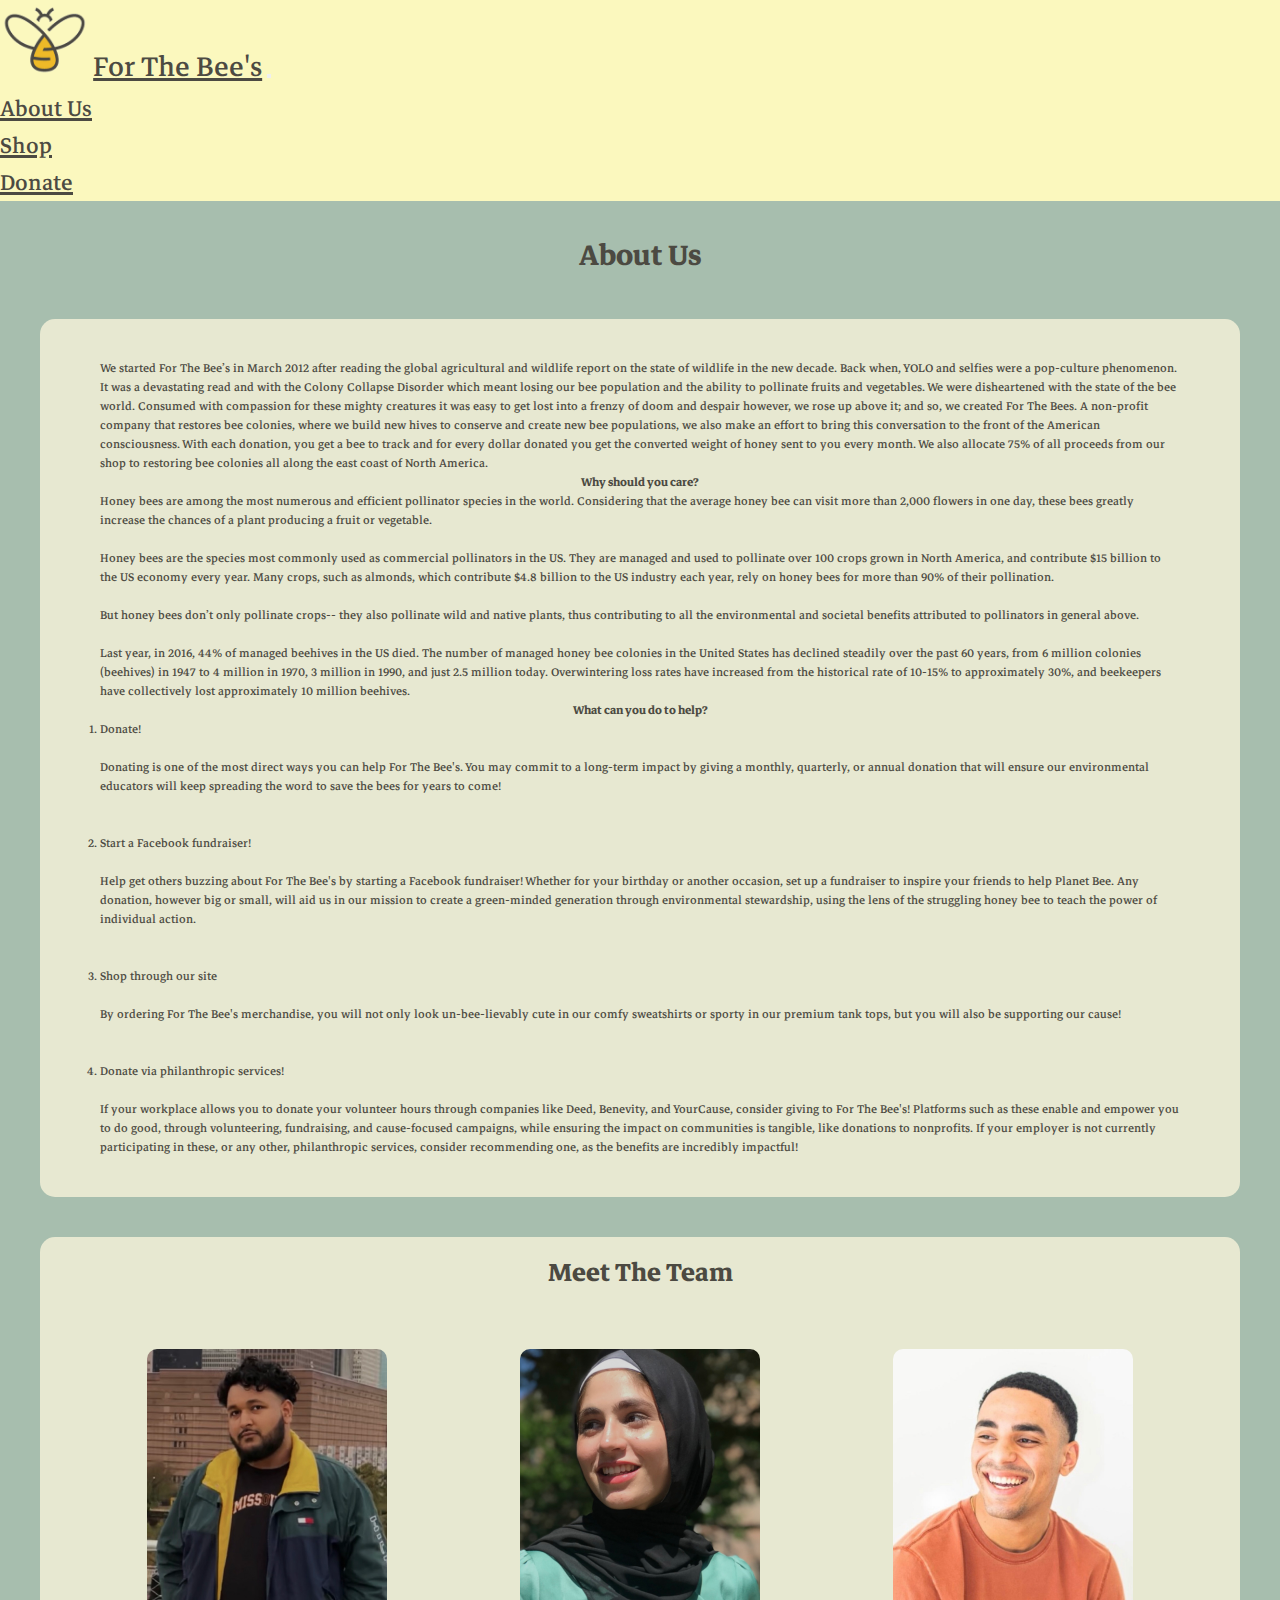
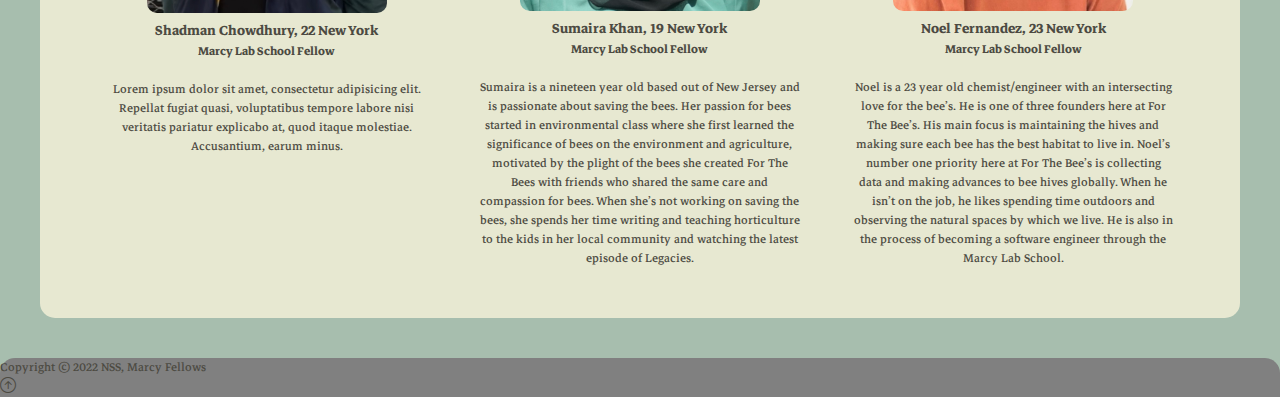
==== about.html @ c322226f "minor changes made. Typo fixed." ====
<!DOCTYPE html>
<html lang="en">
<head>
    <meta charset="UTF-8">
    <meta name="viewport" content="width=device-width, initial-scale=1.0">
    <meta http-equiv="X-UA-Compatible" content="ie=edge">
    <link rel="preconnect" href="https://fonts.googleapis.com">
    <link rel="preconnect" href="https://fonts.gstatic.com" crossorigin>
    <link href="https://fonts.googleapis.com/css2?family=Markazi+Text&display=swap" rel="stylesheet">
    <link rel="stylesheet" href="https://cdn.jsdelivr.net/npm/bootstrap-icons@1.5.0/font/bootstrap-icons.css">
    <link href="https://cdn.jsdelivr.net/npm/bootstrap@5.0.2/dist/css/bootstrap.min.css" rel="stylesheet" integrity="sha384-EVSTQN3/azprG1Anm3QDgpJLIm9Nao0Yz1ztcQTwFspd3yD65VohhpuuCOmLASjC" crossorigin="anonymous">
    <link rel="stylesheet" href="styles.css" type="text/css" />
    <link rel="stylesheet" href="about.css" type="text/css" />
    <title>about</title>
</head>
<body>
    <nav id= "navbar"class="navbar navbar-expand-md navbar-light">
      <div class="container">
         <a href= "home.html"><img class= "headlogo"src="images/logobee.png"></img></a>
         <a href="home.html" class="navbar-brand" id="forthebees">For The Bee's</a>
         
         <button id="button" class="navbar-toggler" type="button" data-bs-toggle="collapse" data-bs-target="#navbarNav">
         <span class="navbar-toggler-icon"></span>
         </button>
         <div class="collapse navbar-collapse" id="navbarNav">
            <ul class="navbar-nav ms-auto">
               <li class="nav-item">
                  <a href="about.html" class="nav-link">About Us</a>
               </li>
               <li class="nav-item">
                  <a href="shop.html" class="nav-link">Shop</a>
               </li>
               <li class="nav-item">
                  <a href="donate.html" class="nav-link">Donate</a>
               </li>
            </ul>
         </div>
      </div>
   </nav>
    
    <main>
        <h1 class="PageTitle">About Us</h1>
        <section class="CompanyBio">
            
            <p>We started For The Bee’s in March 2012 after reading the global agricultural and wildlife report on the state of wildlife in the new decade. Back when, YOLO and selfies were a pop-culture phenomenon. It was a devastating read and with the Colony Collapse Disorder which meant losing our bee population and the ability to pollinate fruits and vegetables. We were disheartened with the state of the bee world. Consumed with compassion for these mighty creatures it was easy to get lost into a frenzy of doom and despair however, we rose up above it; and so, we created For The Bees. A non-profit company that restores bee colonies, where we build new hives to conserve and create new bee populations, we also make an effort to bring this conversation to the front of the American consciousness. With each donation, you get a bee to track and for every dollar donated you get the converted weight of honey sent to you every month. We also allocate 75% of all proceeds from our shop to restoring bee colonies all along the east coast of North America. </p>
           <h4>Why should you care?</h4> 
           <p>Honey bees are among the most numerous and efficient pollinator species in the world. Considering that the average honey bee can visit more than 2,000 flowers in one day, these bees greatly increase the chances of a plant producing a fruit or vegetable.<br><br>
               Honey bees are the species most commonly used as commercial pollinators in the US. They are managed and used to pollinate over 100 crops grown in North America, and contribute $15 billion to the US economy every year. Many crops, such as almonds, which contribute $4.8 billion to the US industry each year, rely on honey bees for more than 90% of their pollination.<br><br>
                   But honey bees don’t only pollinate crops-- they also pollinate wild and native plants, thus contributing to all the environmental and societal benefits attributed to pollinators in general above.<br><br>
                    Last year, in 2016, 44% of managed beehives in the US died. The number of managed honey bee colonies in the United States has declined steadily over the past 60 years, from 6 million colonies (beehives) in 1947 to 4 million in 1970, 3 million in 1990, and just 2.5 million today. Overwintering loss rates have increased from the historical rate of 10-15% to approximately 30%, and beekeepers have collectively lost approximately 10 million beehives.
            </p>
            
            <h4>What can you do to help?</h4>
            <ol>
                <li>Donate!</li><br>
                <p>Donating is one of the most direct ways you can help For The Bee's. You may commit to a long-term impact by giving a monthly, quarterly, or annual donation that will ensure our environmental educators will keep spreading the word to save the bees for years to come!</p><br><br>
                
                <li>Start a Facebook fundraiser!</li><br>
                <p>Help get others buzzing about For The Bee's by starting a Facebook fundraiser! Whether for your birthday or another occasion, set up a fundraiser to inspire your friends to help Planet Bee. Any donation, however big or small, will aid us in our mission to create a green-minded generation through environmental stewardship, using the lens of the struggling honey bee to teach the power of individual action. </p><br><br>
                
                <li>Shop through our site</li><br>
                <p>By ordering For The Bee's merchandise, you will not only look un-bee-lievably cute in our comfy sweatshirts or sporty in our premium tank tops, but you will also be supporting our cause!</p><br><br>
                
                <li>Donate via philanthropic services!</li><br>
                <p>If your workplace allows you to donate your volunteer hours through companies like Deed, Benevity, and YourCause, consider giving to For The Bee's! Platforms such as these enable and empower you to do good, through volunteering, fundraising, and cause-focused campaigns, while ensuring the impact on communities is tangible, like donations to nonprofits. If your employer is not currently participating in these, or any other, philanthropic services, consider recommending one, as the benefits are incredibly impactful!</p>
            </ol>
            
            
        </section>
        
        
        <div class="MeetTheTeam">
            <h3 class="cardstitle">Meet The Team</h3>
        </div>
        <section class="cards">
            <div class="card1">
                <img src="images/shad.jpg" alt="Shadman Chowdhury" >
                <h3>Shadman Chowdhury, 22    New York</h3>
                <h4><strong>Marcy Lab School Fellow</strong></h4>
                <br>
                <p>Lorem ipsum dolor sit amet, consectetur adipisicing elit. Repellat fugiat quasi, voluptatibus tempore labore nisi veritatis pariatur explicabo at, quod itaque molestiae. Accusantium, earum minus.</p>
            </div>
            <div class="card2">
                <img src="images/Sum.jpg" alt="Sumaira Khan" >
                <h3>Sumaira Khan, 19    New York</h3>
                <h4><strong>Marcy Lab School Fellow</strong></h4>
                <br>
                <p>Sumaira is a nineteen year old based out of New Jersey and is passionate about saving the bees. Her passion for bees started in environmental class where she first learned the significance of bees on the environment and agriculture, motivated by the plight of the bees she created For The Bees with friends who shared the same care and compassion for bees. When she’s not working on saving the bees, she spends her time writing and teaching horticulture to the kids in her local community and watching the latest episode of Legacies.</p>
            </div>
            <div class="card3">
                <img src="images/Noel.jpg" alt="Noel Fernandez" >
                <h3>Noel Fernandez, 23    New York</h3>
                <h4><strong>Marcy Lab School Fellow</strong></h4>
                <br>
                <p>Noel is a 23 year old chemist/engineer with an intersecting love for the bee’s. He is one of three founders here at For The Bee’s.  His main focus is maintaining the hives and making sure each bee has the best habitat to live in. Noel’s number one priority here at For The Bee’s is collecting data and making advances to bee hives globally. When he isn’t on the job, he likes spending time outdoors and observing the natural spaces by which we live. He is also in the process of becoming a software engineer through the Marcy Lab School.</p>
            </div>
        </section>
    </main>
    <footer id= "footer" class="p-5 position-relative">
         <div class="container">
            <p class="lead">Copyright &copy; 2022 NSS, Marcy Fellows</p>
            <a href="" class="position-absolute bottom-0 end-0 p-5">
               <i class="bi bi-arrow-up-circle h1 white-color"></i>
            </a>
        </div>
      </footer> 
    <script src="https://cdn.jsdelivr.net/npm/@popperjs/core@2.9.2/dist/umd/popper.min.js" integrity="sha384-IQsoLXl5PILFhosVNubq5LC7Qb9DXgDA9i+tQ8Zj3iwWAwPtgFTxbJ8NT4GN1R8p" crossorigin="anonymous"></script>
    <script src="https://cdn.jsdelivr.net/npm/bootstrap@5.0.2/dist/js/bootstrap.min.js" integrity="sha384-cVKIPhGWiC2Al4u+LWgxfKTRIcfu0JTxR+EQDz/bgldoEyl4H0zUF0QKbrJ0EcQF" crossorigin="anonymous"></script>
</body>
</html>
---- styles.css ----
*{
    margin: 0;
    padding: 0;
    cursor: url("images/cursor.png"), auto;
}

body{
    background-color: #a7bfae;
}

*{
    color: #4c4a42 !important;
    font-family: 'Markazi Text', serif;
}

#navbar{
    background-color: #fbf8be;
    font-size: 2em ;
}

#forthebees{
    font-size: 2.5rem !important;
}
.headlogo{
    width: 3em;
}
.page-name-container{
    display: flex;
    justify-content: center;
    align-items: baseline;
}

 .apparel-name{
    font-size: 40px;
    padding-top: 25px;
    padding-bottom: 0;
}

.honeybucket{
    height: 40px;
    /*text-align: center;*/
    /*margin-top: 40px;*/
}

.product-container{
    display: flex;
    overflow-x: scroll;
    align-items: baseline;
    min-height: 100vh;
}


.caption{
    font-family: 'Markazi Text', serif;
    font-size: 25px;
    text-align: center;
}

#footer{
  background-color: #808080;
  border-radius: 15px 15px 0px 0px;
}

#myCarousel{
    min-height: 100vh;
}

h5{
    font-weight: bold;
    font-size: 3rem;
}
---- about.css ----
*{
    margin: 0px;
    padding: 0px;
    cursor: url("images/cursor.png"), auto;
}

body{
    background-color: #A7BEAE;
    width: 100%;
    justify-content: center;
    font-family: 'Markazi Text', serif;
}

*{
    color: #4c4a42 !important;
    font-family: 'Markazi Text', serif;
}

#navbar{
    background-color: #fbf8be;
    font-size: 1.9em ;
}

#forthebees{
    font-size: 2.4rem !important;
}
.headlogo{
    width: 2.9em;
}
/*.cards{*/
/*    display: flex;*/
/*    flex-direction: row;*/
/*    flex-wrap: wrap;*/
/*    justify-content: space-around;*/
/*}*/

.PageTitle{
    text-align: center;
    font-size: 40px;
    /*width: 300px; */
    padding-top: 30px;
}


.CompanyBio{
    padding: 40px 60px;
    margin: 40px 40px 20px 40px;
    border-radius: 15px;
    
}

.card1 , .card2 , .card3{
    width: 20rem;
    height: auto;
    text-align: center;
}

img{
    width: 75%;
    border-radius: 10px;
}

section{
    margin: 0px 40px 40px 40px;
    background-color: #E7E8D1;
    padding: 0px 40px 50px 40px;
    border-radius: 0px 0px 15px 15px;
    display: flex;
    flex-direction: row;
    flex-wrap: wrap;
    justify-content: space-around;
}


.MeetTheTeam{
    border-radius: 15px 15px 0px 0px;
    margin: 40px 40px 0px 40px;
    background-color: #E7E8D1;
    padding: 0px 40px 50px 40px;
}

.cardstitle{
    font-family:  'Markazi Text', serif;
    font-size: 35px;
    text-align: center;
    padding-top: 15px;
    padding-bottom: 5px;
    /*text-decoration: underline;*/
    
}

#footer{
  background-color: #808080;
  border-radius: 15px 15px 0px 0px;
}
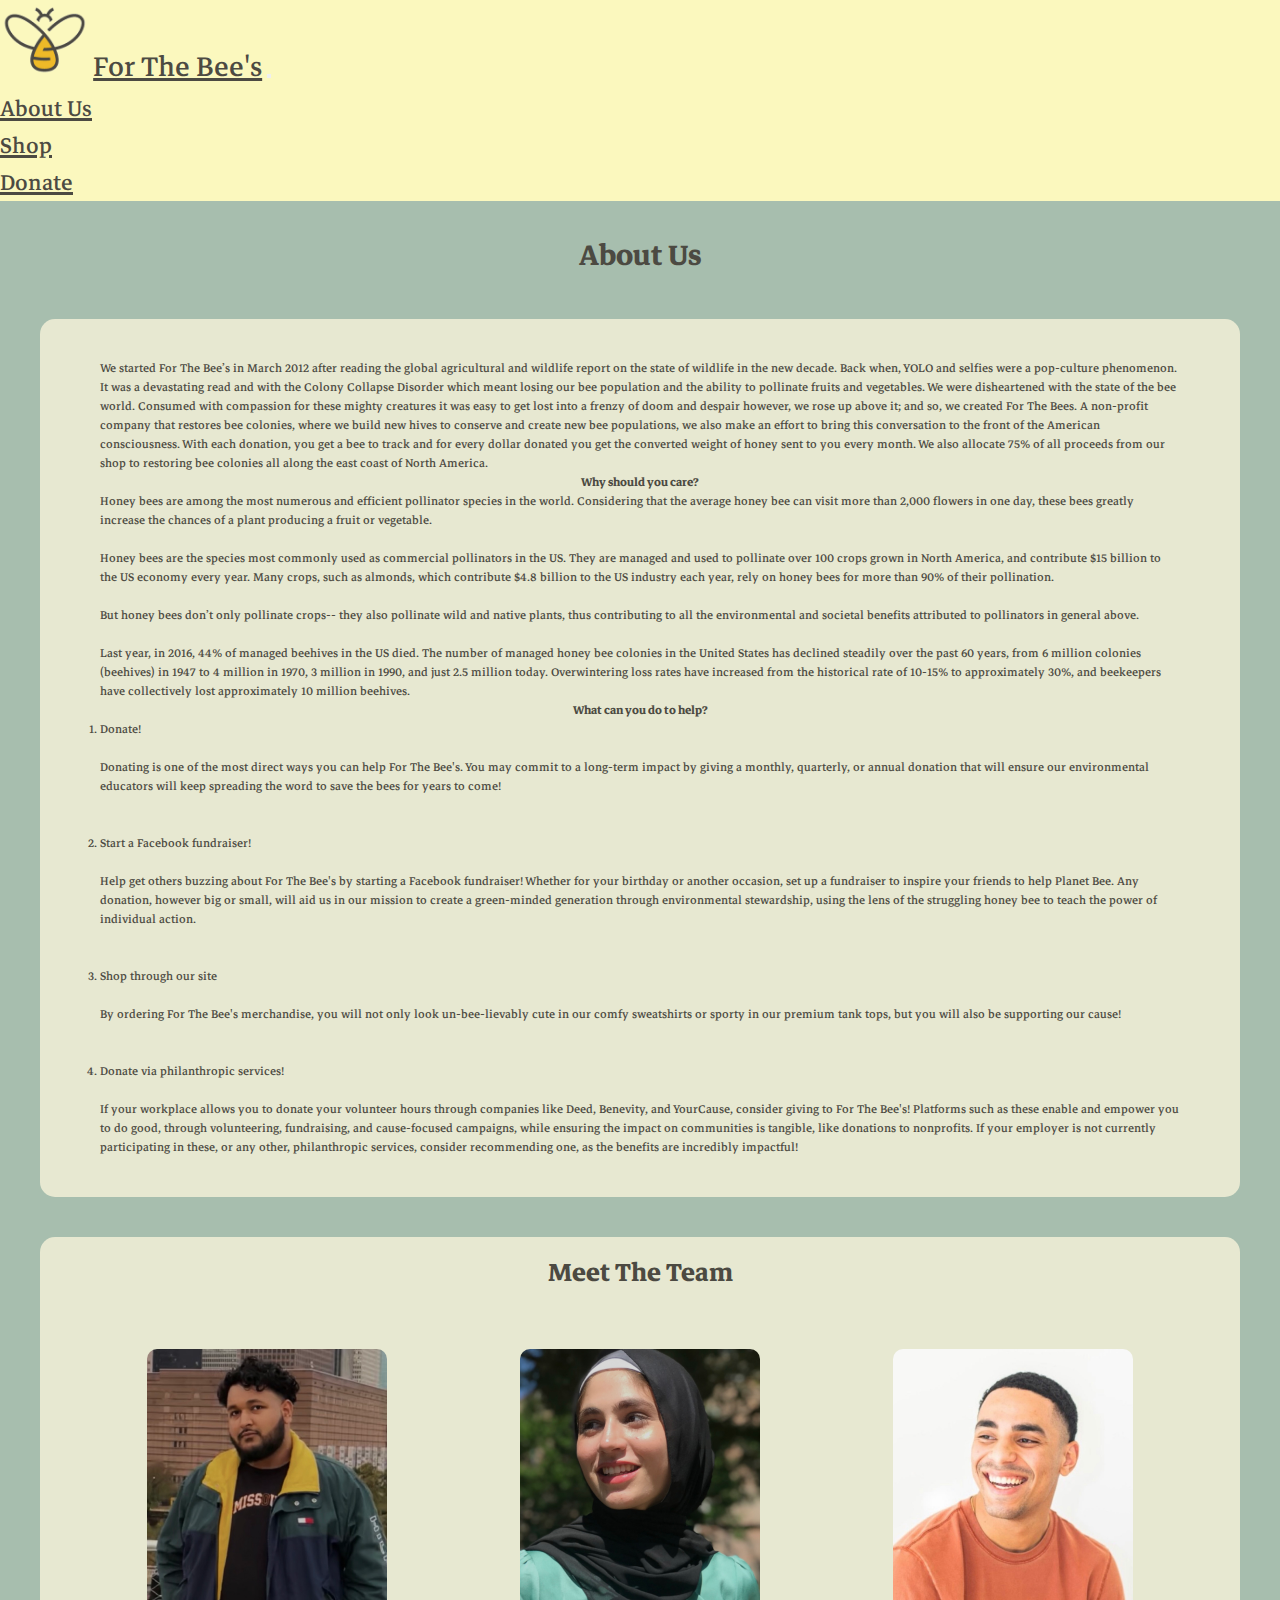
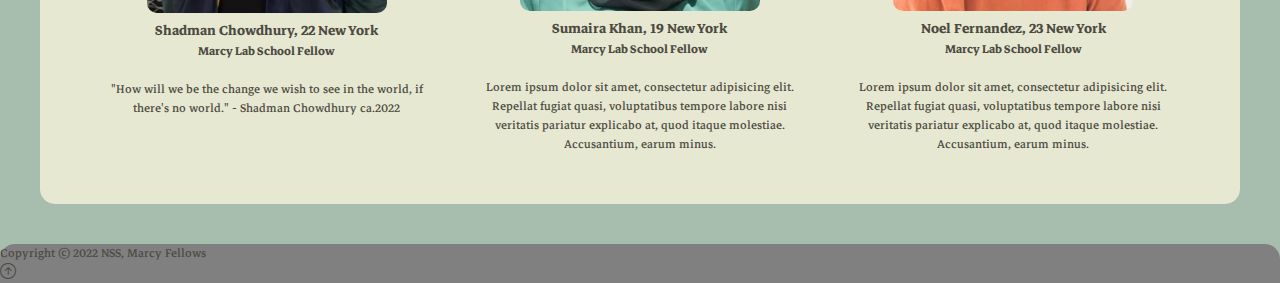
==== commit f1b76dcc: "delete shop.css" ====
--- a/about.html
+++ b/about.html
@@ -78,21 +78,21 @@
                 <h3>Shadman Chowdhury, 22    New York</h3>
                 <h4><strong>Marcy Lab School Fellow</strong></h4>
                 <br>
-                <p>Lorem ipsum dolor sit amet, consectetur adipisicing elit. Repellat fugiat quasi, voluptatibus tempore labore nisi veritatis pariatur explicabo at, quod itaque molestiae. Accusantium, earum minus.</p>
+                <p>"How will we be the change we wish to see in the world, if there's no world." - Shadman Chowdhury ca.2022</p>
             </div>
             <div class="card2">
                 <img src="images/Sum.jpg" alt="Sumaira Khan" >
                 <h3>Sumaira Khan, 19    New York</h3>
                 <h4><strong>Marcy Lab School Fellow</strong></h4>
                 <br>
-                <p>Sumaira is a nineteen year old based out of New Jersey and is passionate about saving the bees. Her passion for bees started in environmental class where she first learned the significance of bees on the environment and agriculture, motivated by the plight of the bees she created For The Bees with friends who shared the same care and compassion for bees. When she’s not working on saving the bees, she spends her time writing and teaching horticulture to the kids in her local community and watching the latest episode of Legacies.</p>
+                <p>Lorem ipsum dolor sit amet, consectetur adipisicing elit. Repellat fugiat quasi, voluptatibus tempore labore nisi veritatis pariatur explicabo at, quod itaque molestiae. Accusantium, earum minus.</p>
             </div>
             <div class="card3">
                 <img src="images/Noel.jpg" alt="Noel Fernandez" >
                 <h3>Noel Fernandez, 23    New York</h3>
                 <h4><strong>Marcy Lab School Fellow</strong></h4>
                 <br>
-                <p>Noel is a 23 year old chemist/engineer with an intersecting love for the bee’s. He is one of three founders here at For The Bee’s.  His main focus is maintaining the hives and making sure each bee has the best habitat to live in. Noel’s number one priority here at For The Bee’s is collecting data and making advances to bee hives globally. When he isn’t on the job, he likes spending time outdoors and observing the natural spaces by which we live. He is also in the process of becoming a software engineer through the Marcy Lab School.</p>
+                <p>Lorem ipsum dolor sit amet, consectetur adipisicing elit. Repellat fugiat quasi, voluptatibus tempore labore nisi veritatis pariatur explicabo at, quod itaque molestiae. Accusantium, earum minus.</p>
             </div>
         </section>
     </main>
--- a/styles.css
+++ b/styles.css
@@ -18,6 +18,12 @@
     font-size: 2em ;
 }
 
+.nav-container{
+    display: flex;
+    column-gap: 5.5rem;
+    align-items: baseline;
+}
+
 #forthebees{
     font-size: 2.5rem !important;
 }
@@ -28,6 +34,7 @@
     display: flex;
     justify-content: center;
     align-items: baseline;
+    column-gap: 0.4rem;
 }
 
  .apparel-name{
@@ -37,7 +44,7 @@
 }
 
 .honeybucket{
-    height: 40px;
+    height: 45px;
     /*text-align: center;*/
     /*margin-top: 40px;*/
 }
@@ -49,6 +56,20 @@
     min-height: 100vh;
 }
 
+.salebanner{
+    display: flex;
+    justify-content: center;
+    align-items: baseline;
+    flex-flow: row;
+    margin-top: 10px;
+    padding-top: 25px;
+    padding-bottom: 15px;
+    text-transform: uppercase;
+    font-weight: 800;
+    color: white;
+    background: #689F38;
+    column-gap: 0.5rem;
+}
 
 .caption{
     font-family: 'Markazi Text', serif;
@@ -56,16 +77,185 @@
     text-align: center;
 }
 
+.apparel-name{
+    font-size: 65px;
+    padding-top: 25px;
+    padding-bottom: 0;
+}
+
+.banner-content{
+    font-size: 1.5rem;
+    position: absolute;
+    -webkit-animation: linear infinite;
+    -webkit-animation-name: run;
+    -webkit-animation-duration: 8s;
+}
+
+
+.big{
+    font-size: 1.69rem;
+}
+
 #footer{
   background-color: #808080;
   border-radius: 15px 15px 0px 0px;
 }
 
 #myCarousel{
-    min-height: 100vh;
+    min-height: 120vh;
 }
 
 h5{
     font-weight: bold;
     font-size: 3rem;
-}+}
+
+.size{
+    min-height: 30vh;
+    max-height: 35vh;
+    background-image: url(images/beebg3.jpg);
+}
+
+.w-100vw {
+  width: 40rem !important;
+  height: auto;
+}
+
+.salebanner{
+    display: flex;
+    justify-content: center;
+    align-items: baseline;
+    flex-flow: row;
+    margin-top: 10px;
+    padding-top: 25px;
+    padding-bottom: 15px;
+    text-transform: uppercase;
+    font-weight: 800;
+    color: white;
+    background: #689F38;
+    column-gap: 0.5rem;
+}
+
+.big{
+    font-size: 18px;
+}
+.item2{
+    font-size: 12px;
+}
+
+    /*display: block;*/
+.mailing-list{
+    font-size: 18px;
+    text-align: center;
+}
+
+
+@-webkit-keyframes run {
+  0% {
+    left: 0;
+  }
+  50% { 
+    left: calc(100% - 100px);
+  }
+  100% {
+    left: 0;    
+  }
+}
+
+
+
+/**{*/
+/*    margin: 0;*/
+/*    padding: 0;*/
+/*    cursor: url("images/cursor.png"), auto;*/
+/*}*/
+/*body{*/
+/*    background-color: #A7BFAE;*/
+/*}*/
+/**{*/
+/*    color: #4C4A42 !important;*/
+/*    font-family: 'Markazi Text', serif;*/
+/*}*/
+/*#navbar{*/
+/*    background-color: #FBF8BE;*/
+/*    font-size: 2em ;*/
+/*}*/
+/*#forthebees{*/
+/*    font-size: 2.5rem !important;*/
+/*}*/
+/*.headlogo{*/
+/*    width: 3em;*/
+/*}*/
+/*.page-name-container{*/
+/*    display: flex;*/
+/*    justify-content: center;*/
+/*    align-items: baseline;*/
+/*}*/
+/* .apparel-name{*/
+/*    font-size: 40px;*/
+/*    padding-top: 25px;*/
+/*    padding-bottom: 0;*/
+/*}*/
+/*.honeybucket{*/
+/*    height: 40px;*/
+    /*text-align: center;*/
+    /*margin-top: 40px;*/
+/*}*/
+/*.product-container{*/
+/*    display: flex;*/
+/*    overflow-x: scroll;*/
+/*    align-items: baseline;*/
+/*    min-height: 100vh;*/
+/*}*/
+/*.caption{*/
+/*    font-family: 'Markazi Text', serif;*/
+/*    font-size: 25px;*/
+/*    text-align: center;*/
+/*}*/
+/*#footer{*/
+/*  background-color: #808080;*/
+/*  border-radius: 15px 15px 0px 0px;*/
+/*}*/
+/*#myCarousel{*/
+/*    min-height: 120vh;*/
+/*}*/
+/*h5{*/
+/*    font-weight: bold;*/
+/*    font-size: 3rem;*/
+/*}*/
+/*.size{*/
+/*    min-height: 30vh;*/
+/*    max-height: 35vh;*/
+/*    background-image: url(images/beebg3.jpg);*/
+/*}*/
+/*.w-100vw {*/
+/*  width: 40rem !important;*/
+/*  height: auto;*/
+/*}*/
+
+/*.salebanner{*/
+/*    display: flex;*/
+/*    justify-content: center;*/
+/*    align-items: baseline;*/
+/*    flex-flow: row;*/
+/*    margin-top: 10px;*/
+/*    padding-top: 25px;*/
+/*    padding-bottom: 15px;*/
+/*    text-transform: uppercase;*/
+/*    font-weight: 800;*/
+/*    color: white;*/
+/*    background: #689F38;*/
+/*    column-gap: 0.5rem;*/
+/*}*/
+
+/*.big{*/
+/*    font-size: 18px;*/
+/*}*/
+
+/*.item2{*/
+/*    font-size: 12px;*/
+/*}*/
+/*.mailing-list{*/
+/*    font-size: 10px;*/
+    /*display: block;*/
+/*}*/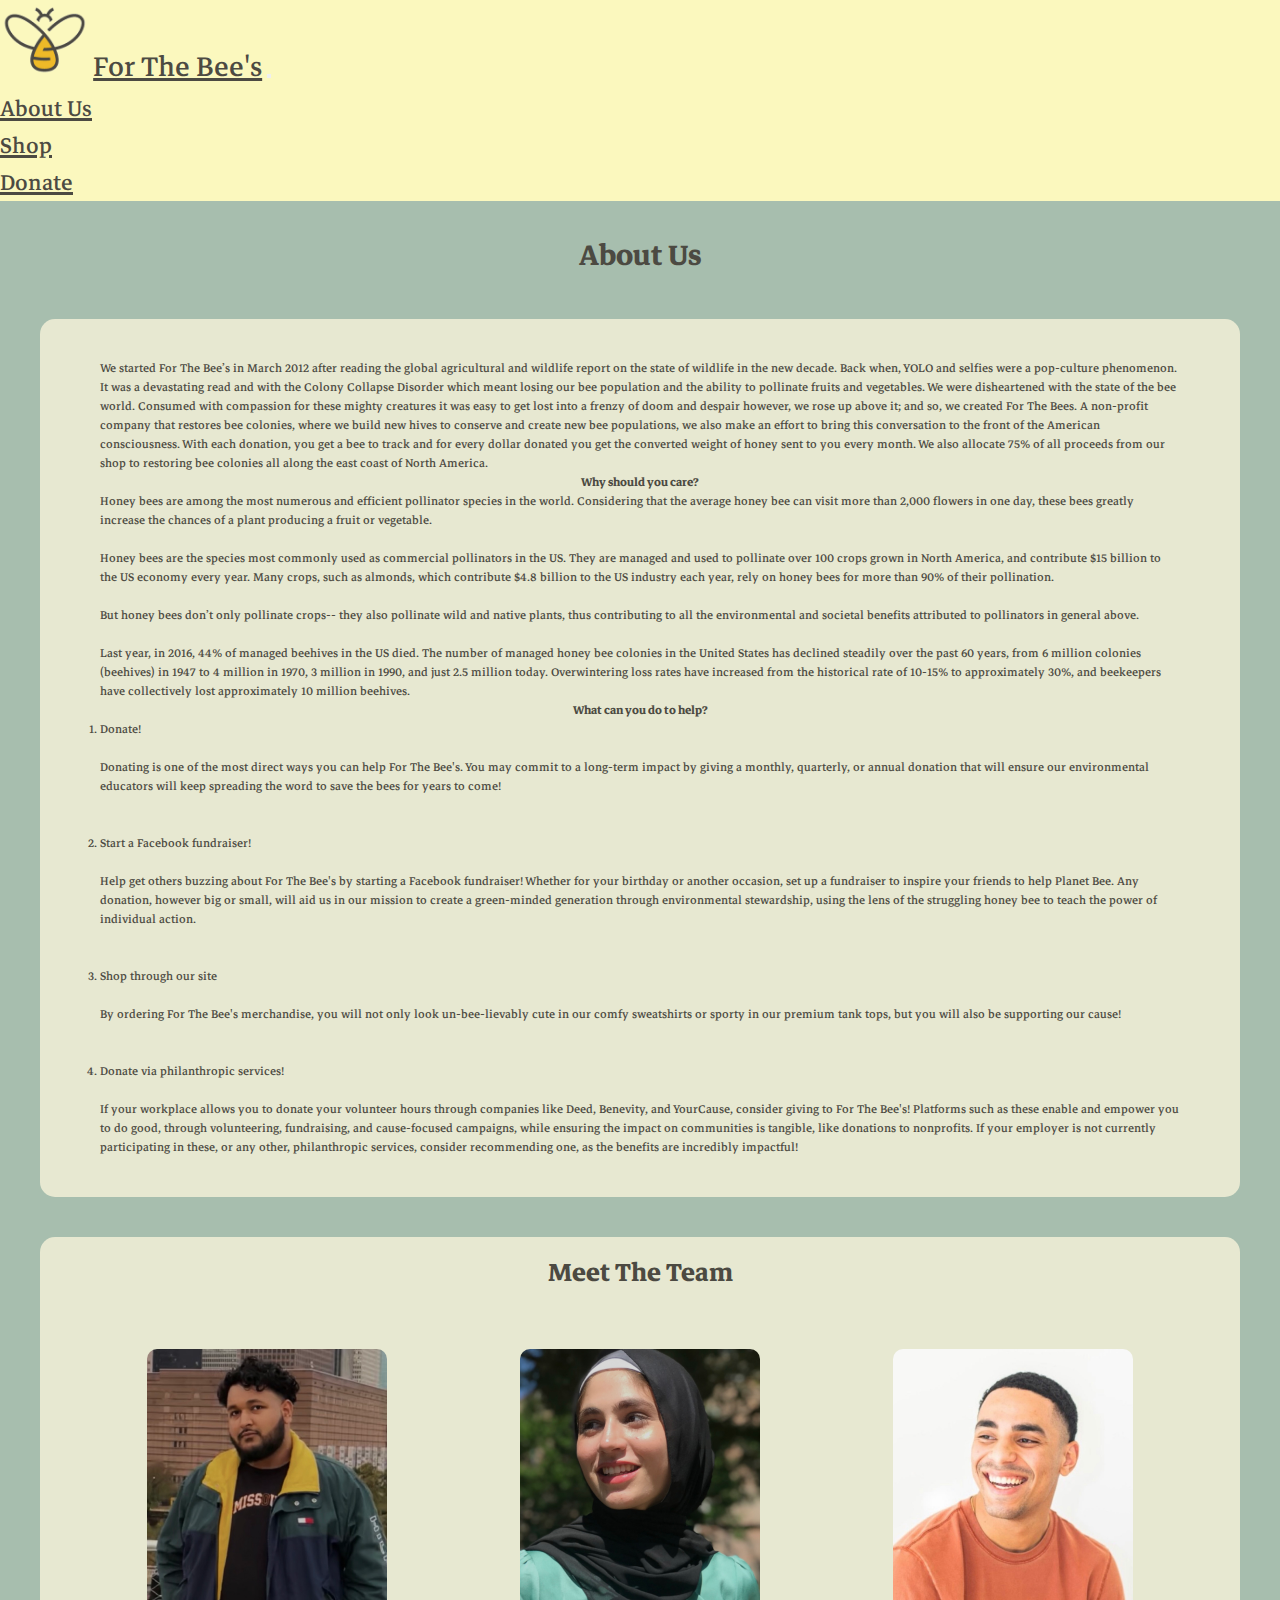
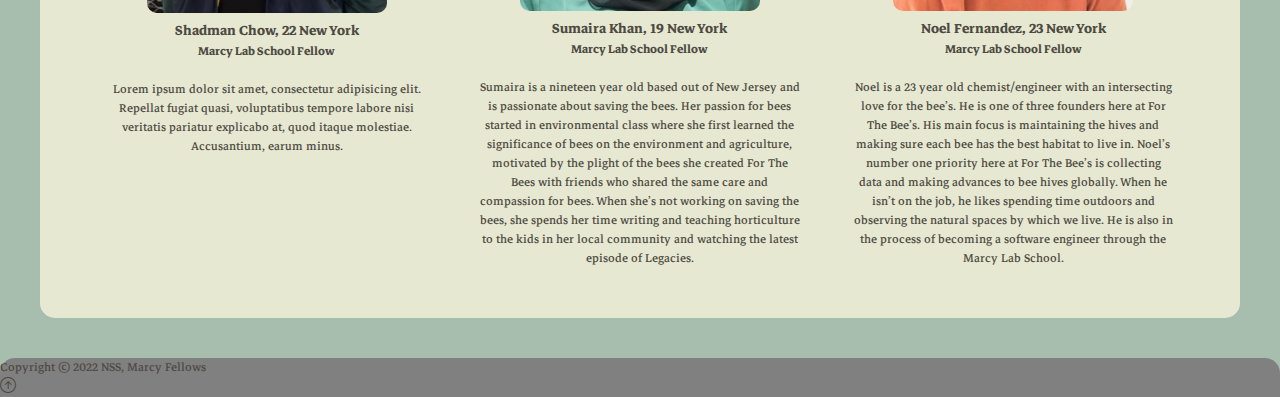
==== commit 42a5e302: "changed Shadmans name to fix the formatting of the cards." ====
--- a/about.html
+++ b/about.html
@@ -75,24 +75,24 @@
         <section class="cards">
             <div class="card1">
                 <img src="images/shad.jpg" alt="Shadman Chowdhury" >
-                <h3>Shadman Chowdhury, 22    New York</h3>
+                <h3>Shadman Chow, 22    New York</h3>
                 <h4><strong>Marcy Lab School Fellow</strong></h4>
                 <br>
-                <p>"How will we be the change we wish to see in the world, if there's no world." - Shadman Chowdhury ca.2022</p>
+                <p>Lorem ipsum dolor sit amet, consectetur adipisicing elit. Repellat fugiat quasi, voluptatibus tempore labore nisi veritatis pariatur explicabo at, quod itaque molestiae. Accusantium, earum minus.</p>
             </div>
             <div class="card2">
                 <img src="images/Sum.jpg" alt="Sumaira Khan" >
                 <h3>Sumaira Khan, 19    New York</h3>
                 <h4><strong>Marcy Lab School Fellow</strong></h4>
                 <br>
-                <p>Lorem ipsum dolor sit amet, consectetur adipisicing elit. Repellat fugiat quasi, voluptatibus tempore labore nisi veritatis pariatur explicabo at, quod itaque molestiae. Accusantium, earum minus.</p>
+                <p>Sumaira is a nineteen year old based out of New Jersey and is passionate about saving the bees. Her passion for bees started in environmental class where she first learned the significance of bees on the environment and agriculture, motivated by the plight of the bees she created For The Bees with friends who shared the same care and compassion for bees. When she’s not working on saving the bees, she spends her time writing and teaching horticulture to the kids in her local community and watching the latest episode of Legacies.</p>
             </div>
             <div class="card3">
                 <img src="images/Noel.jpg" alt="Noel Fernandez" >
                 <h3>Noel Fernandez, 23    New York</h3>
                 <h4><strong>Marcy Lab School Fellow</strong></h4>
                 <br>
-                <p>Lorem ipsum dolor sit amet, consectetur adipisicing elit. Repellat fugiat quasi, voluptatibus tempore labore nisi veritatis pariatur explicabo at, quod itaque molestiae. Accusantium, earum minus.</p>
+                <p>Noel is a 23 year old chemist/engineer with an intersecting love for the bee’s. He is one of three founders here at For The Bee’s.  His main focus is maintaining the hives and making sure each bee has the best habitat to live in. Noel’s number one priority here at For The Bee’s is collecting data and making advances to bee hives globally. When he isn’t on the job, he likes spending time outdoors and observing the natural spaces by which we live. He is also in the process of becoming a software engineer through the Marcy Lab School.</p>
             </div>
         </section>
     </main>
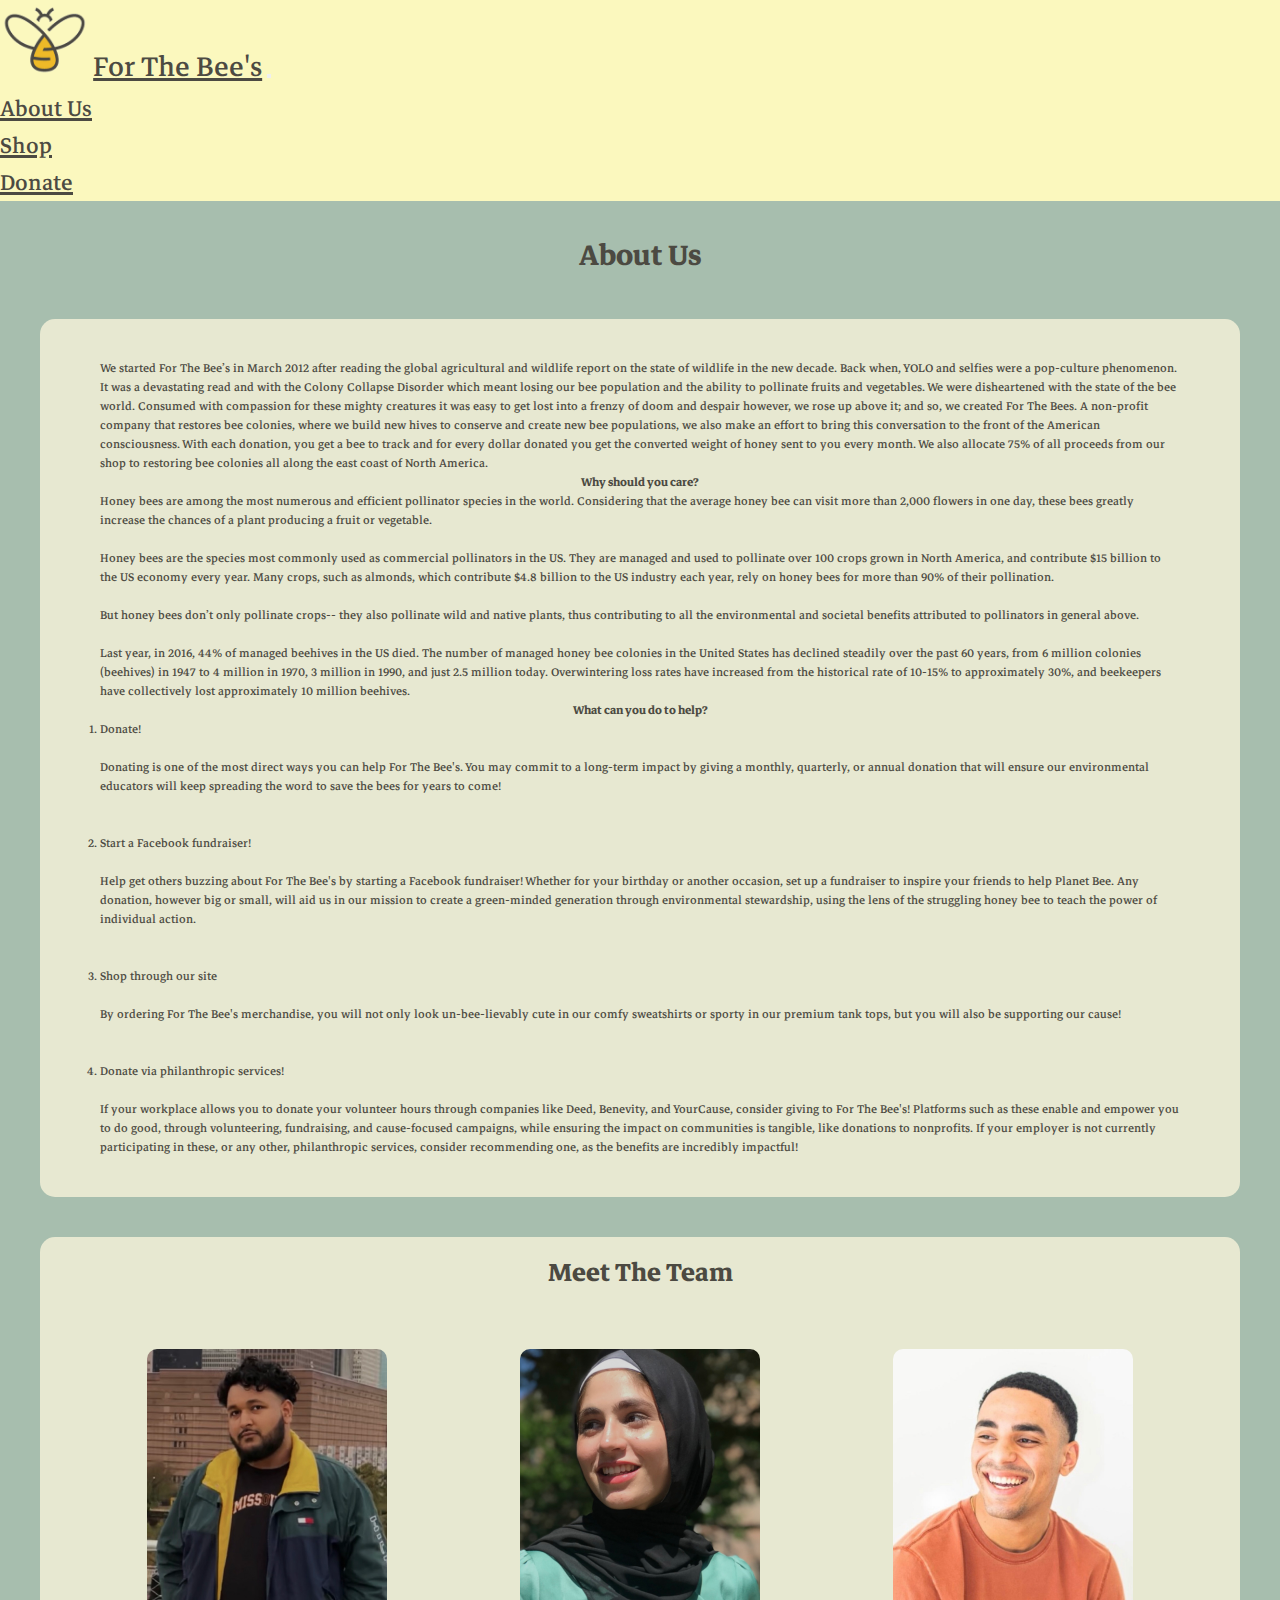
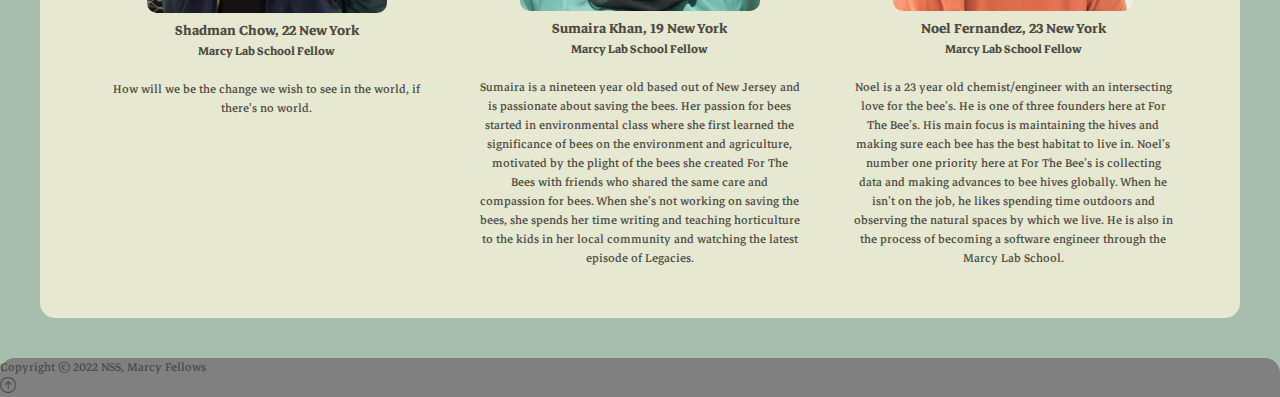
==== commit 3e088a67: "changed Shadmans name to fix the formatting of the cards." ====
--- a/about.html
+++ b/about.html
@@ -78,7 +78,7 @@
                 <h3>Shadman Chow, 22    New York</h3>
                 <h4><strong>Marcy Lab School Fellow</strong></h4>
                 <br>
-                <p>Lorem ipsum dolor sit amet, consectetur adipisicing elit. Repellat fugiat quasi, voluptatibus tempore labore nisi veritatis pariatur explicabo at, quod itaque molestiae. Accusantium, earum minus.</p>
+                <p>How will we be the change we wish to see in the world, if there's no world.</p>
             </div>
             <div class="card2">
                 <img src="images/Sum.jpg" alt="Sumaira Khan" >
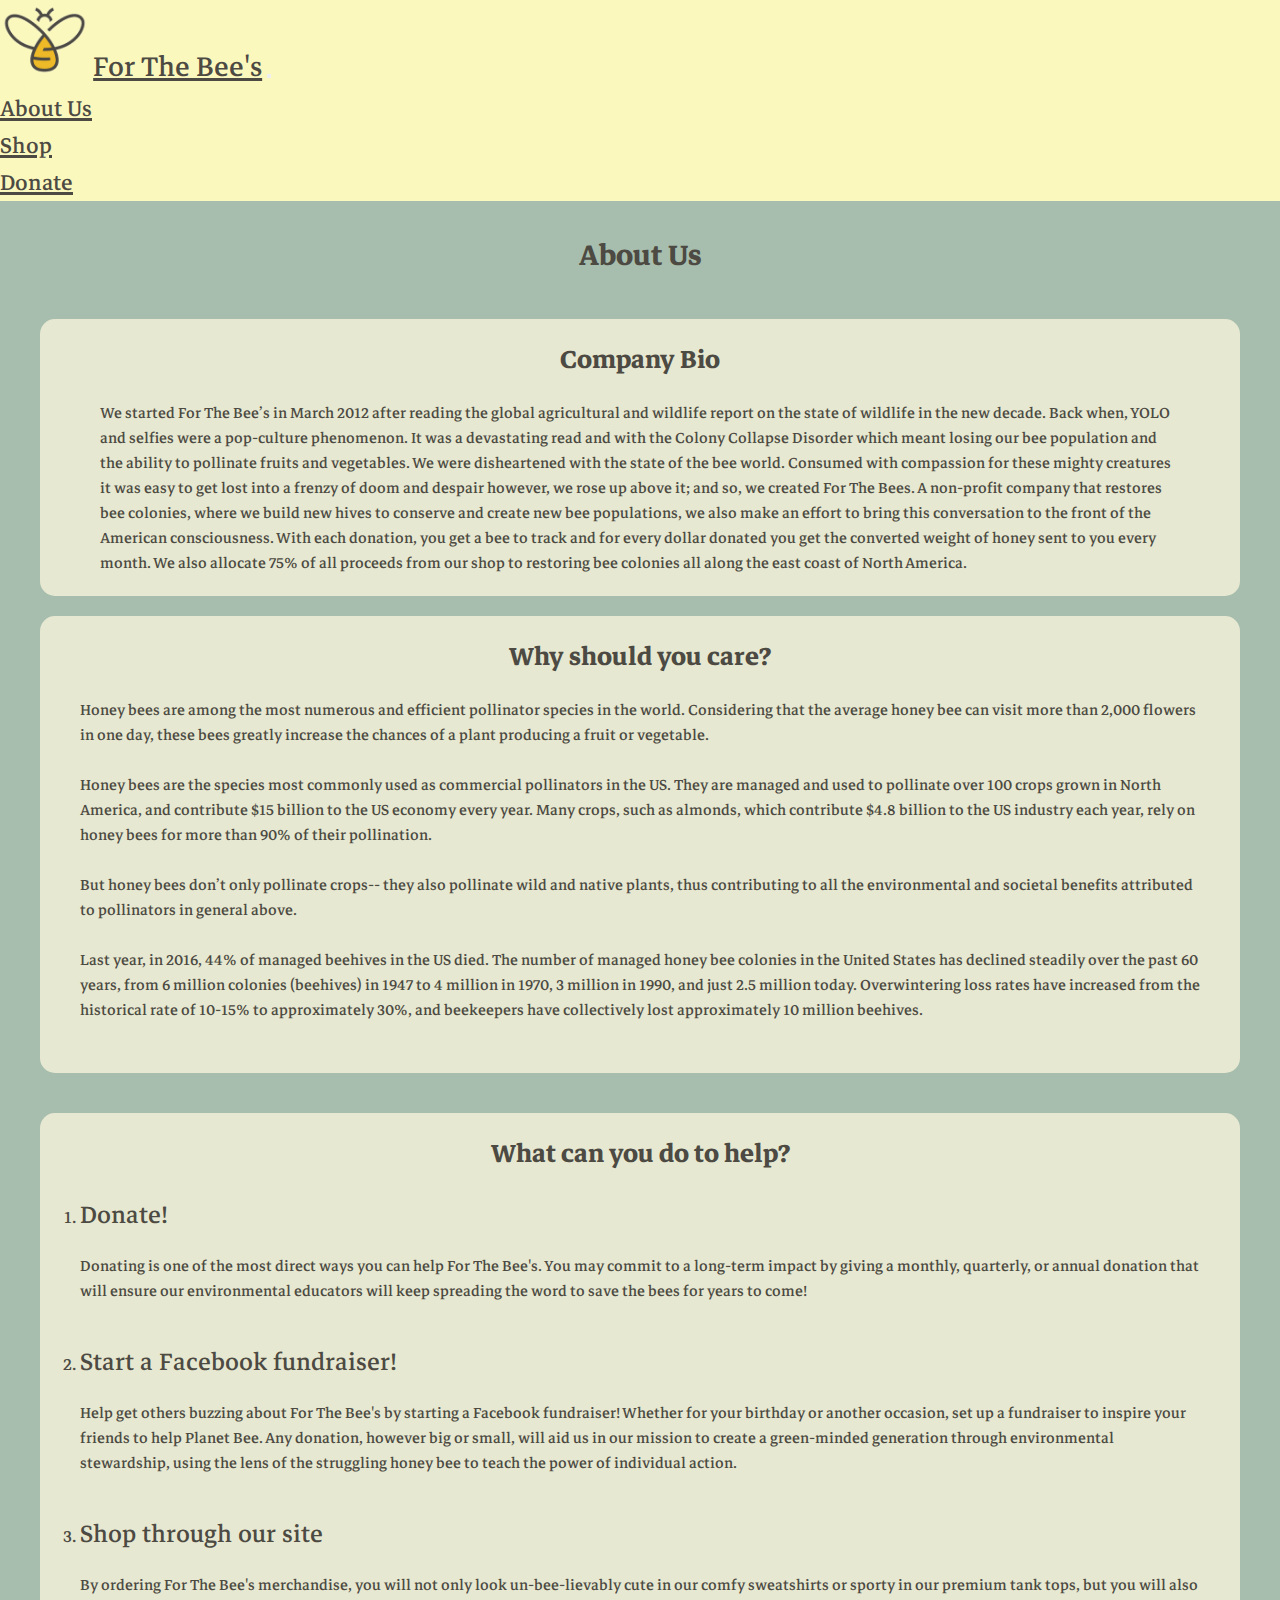
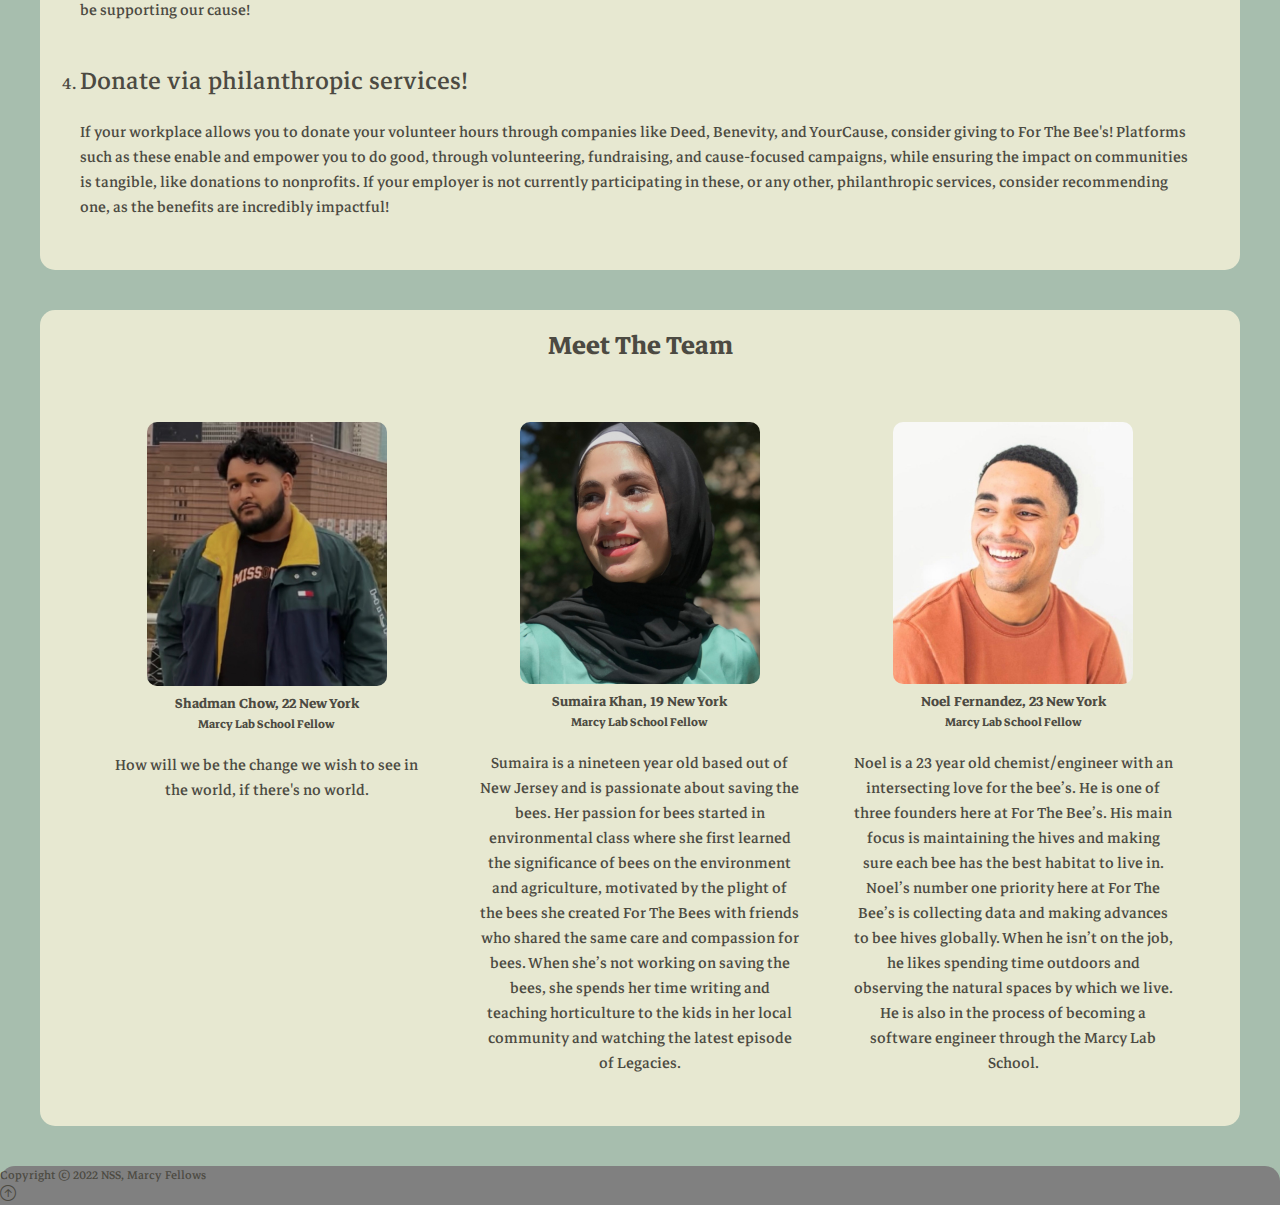
==== commit ec102eb3: "a few changes made to the About page. Styling was added. Page tabs did not work." ====
--- a/about.html
+++ b/about.html
@@ -41,31 +41,35 @@
     <main>
         <h1 class="PageTitle">About Us</h1>
         <section class="CompanyBio">
-            
-            <p>We started For The Bee’s in March 2012 after reading the global agricultural and wildlife report on the state of wildlife in the new decade. Back when, YOLO and selfies were a pop-culture phenomenon. It was a devastating read and with the Colony Collapse Disorder which meant losing our bee population and the ability to pollinate fruits and vegetables. We were disheartened with the state of the bee world. Consumed with compassion for these mighty creatures it was easy to get lost into a frenzy of doom and despair however, we rose up above it; and so, we created For The Bees. A non-profit company that restores bee colonies, where we build new hives to conserve and create new bee populations, we also make an effort to bring this conversation to the front of the American consciousness. With each donation, you get a bee to track and for every dollar donated you get the converted weight of honey sent to you every month. We also allocate 75% of all proceeds from our shop to restoring bee colonies all along the east coast of North America. </p>
+            <h3 class="compbio">Company Bio</h3>
+            <p >We started For The Bee’s in March 2012 after reading the global agricultural and wildlife report on the state of wildlife in the new decade. Back when, YOLO and selfies were a pop-culture phenomenon. It was a devastating read and with the Colony Collapse Disorder which meant losing our bee population and the ability to pollinate fruits and vegetables. We were disheartened with the state of the bee world. Consumed with compassion for these mighty creatures it was easy to get lost into a frenzy of doom and despair however, we rose up above it; and so, we created For The Bees. A non-profit company that restores bee colonies, where we build new hives to conserve and create new bee populations, we also make an effort to bring this conversation to the front of the American consciousness. With each donation, you get a bee to track and for every dollar donated you get the converted weight of honey sent to you every month. We also allocate 75% of all proceeds from our shop to restoring bee colonies all along the east coast of North America. </p>
+          </section> 
+          
+          
+          <section class="care">
            <h4>Why should you care?</h4> 
            <p>Honey bees are among the most numerous and efficient pollinator species in the world. Considering that the average honey bee can visit more than 2,000 flowers in one day, these bees greatly increase the chances of a plant producing a fruit or vegetable.<br><br>
                Honey bees are the species most commonly used as commercial pollinators in the US. They are managed and used to pollinate over 100 crops grown in North America, and contribute $15 billion to the US economy every year. Many crops, such as almonds, which contribute $4.8 billion to the US industry each year, rely on honey bees for more than 90% of their pollination.<br><br>
                    But honey bees don’t only pollinate crops-- they also pollinate wild and native plants, thus contributing to all the environmental and societal benefits attributed to pollinators in general above.<br><br>
                     Last year, in 2016, 44% of managed beehives in the US died. The number of managed honey bee colonies in the United States has declined steadily over the past 60 years, from 6 million colonies (beehives) in 1947 to 4 million in 1970, 3 million in 1990, and just 2.5 million today. Overwintering loss rates have increased from the historical rate of 10-15% to approximately 30%, and beekeepers have collectively lost approximately 10 million beehives.
             </p>
+            </section>
             
+            <section class="help">
             <h4>What can you do to help?</h4>
             <ol>
-                <li>Donate!</li><br>
+                <li><a href="donate.html">Donate!</a></li><br>
                 <p>Donating is one of the most direct ways you can help For The Bee's. You may commit to a long-term impact by giving a monthly, quarterly, or annual donation that will ensure our environmental educators will keep spreading the word to save the bees for years to come!</p><br><br>
                 
-                <li>Start a Facebook fundraiser!</li><br>
+                <li><a href="facebook.com">Start a Facebook fundraiser!</a></li><br>
                 <p>Help get others buzzing about For The Bee's by starting a Facebook fundraiser! Whether for your birthday or another occasion, set up a fundraiser to inspire your friends to help Planet Bee. Any donation, however big or small, will aid us in our mission to create a green-minded generation through environmental stewardship, using the lens of the struggling honey bee to teach the power of individual action. </p><br><br>
                 
-                <li>Shop through our site</li><br>
+                <li><a href="shop.html">Shop through our site</a></li><br>
                 <p>By ordering For The Bee's merchandise, you will not only look un-bee-lievably cute in our comfy sweatshirts or sporty in our premium tank tops, but you will also be supporting our cause!</p><br><br>
                 
-                <li>Donate via philanthropic services!</li><br>
+                <li><a>Donate via philanthropic services!</a></li><br>
                 <p>If your workplace allows you to donate your volunteer hours through companies like Deed, Benevity, and YourCause, consider giving to For The Bee's! Platforms such as these enable and empower you to do good, through volunteering, fundraising, and cause-focused campaigns, while ensuring the impact on communities is tangible, like donations to nonprofits. If your employer is not currently participating in these, or any other, philanthropic services, consider recommending one, as the benefits are incredibly impactful!</p>
             </ol>
-            
-            
         </section>
         
         
--- a/styles.css
+++ b/styles.css
@@ -37,7 +37,7 @@
     column-gap: 0.4rem;
 }
 
- .apparel-name{
+.apparel-name{
     font-size: 40px;
     padding-top: 25px;
     padding-bottom: 0;
@@ -58,17 +58,17 @@
 
 .salebanner{
     display: flex;
-    justify-content: center;
     align-items: baseline;
     flex-flow: row;
-    margin-top: 10px;
-    padding-top: 25px;
-    padding-bottom: 15px;
+    width: 2000px;
+    overflow-x: hidden;
     text-transform: uppercase;
     font-weight: 800;
     color: white;
     background: #689F38;
     column-gap: 0.5rem;
+    margin-bottom: 15px;
+    margin: 0!important;
 }
 
 .caption{
@@ -77,15 +77,17 @@
     text-align: center;
 }
 
-.apparel-name{
-    font-size: 65px;
-    padding-top: 25px;
-    padding-bottom: 0;
+.carousel-caption{
+    position: absolute;
+    top: 4.89rem;
+    left: 39%;
 }
 
 .banner-content{
-    font-size: 1.5rem;
-    position: absolute;
+    font-size: 1.2rem;
+    display: flex;
+    align-items: baseline;
+    position: relative;
     -webkit-animation: linear infinite;
     -webkit-animation-name: run;
     -webkit-animation-duration: 8s;
@@ -93,16 +95,23 @@
 
 
 .big{
-    font-size: 1.69rem;
+    margin-left: 5px;
+    margin-right: 5px;
+    font-size: 1.49rem;
 }
 
+.apparel-name{
+    font-size: 65px;
+    padding-top: 25px;
+    padding-bottom: 0;
+}
 #footer{
   background-color: #808080;
   border-radius: 15px 15px 0px 0px;
 }
 
 #myCarousel{
-    min-height: 120vh;
+    min-height: 100vh;
 }
 
 h5{
@@ -110,40 +119,6 @@
     font-size: 3rem;
 }
 
-.size{
-    min-height: 30vh;
-    max-height: 35vh;
-    background-image: url(images/beebg3.jpg);
-}
-
-.w-100vw {
-  width: 40rem !important;
-  height: auto;
-}
-
-.salebanner{
-    display: flex;
-    justify-content: center;
-    align-items: baseline;
-    flex-flow: row;
-    margin-top: 10px;
-    padding-top: 25px;
-    padding-bottom: 15px;
-    text-transform: uppercase;
-    font-weight: 800;
-    color: white;
-    background: #689F38;
-    column-gap: 0.5rem;
-}
-
-.big{
-    font-size: 18px;
-}
-.item2{
-    font-size: 12px;
-}
-
-    /*display: block;*/
 .mailing-list{
     font-size: 18px;
     text-align: center;
@@ -152,110 +127,23 @@
 
 @-webkit-keyframes run {
   0% {
-    left: 0;
+    left: 0px;
   }
-  50% { 
-    left: calc(100% - 100px);
+  99% { 
+    left: calc(100% - 512px);
+    opacity: 1;
   }
-  100% {
-    left: 0;    
+  100{
+      opacity: 0;
   }
 }
 
+.price{
+    font-size: 3rem!important;
+}
 
+.proceeds{
+    font-size: 1.86rem!important;
+}
 
-/**{*/
-/*    margin: 0;*/
-/*    padding: 0;*/
-/*    cursor: url("images/cursor.png"), auto;*/
-/*}*/
-/*body{*/
-/*    background-color: #A7BFAE;*/
-/*}*/
-/**{*/
-/*    color: #4C4A42 !important;*/
-/*    font-family: 'Markazi Text', serif;*/
-/*}*/
-/*#navbar{*/
-/*    background-color: #FBF8BE;*/
-/*    font-size: 2em ;*/
-/*}*/
-/*#forthebees{*/
-/*    font-size: 2.5rem !important;*/
-/*}*/
-/*.headlogo{*/
-/*    width: 3em;*/
-/*}*/
-/*.page-name-container{*/
-/*    display: flex;*/
-/*    justify-content: center;*/
-/*    align-items: baseline;*/
-/*}*/
-/* .apparel-name{*/
-/*    font-size: 40px;*/
-/*    padding-top: 25px;*/
-/*    padding-bottom: 0;*/
-/*}*/
-/*.honeybucket{*/
-/*    height: 40px;*/
-    /*text-align: center;*/
-    /*margin-top: 40px;*/
-/*}*/
-/*.product-container{*/
-/*    display: flex;*/
-/*    overflow-x: scroll;*/
-/*    align-items: baseline;*/
-/*    min-height: 100vh;*/
-/*}*/
-/*.caption{*/
-/*    font-family: 'Markazi Text', serif;*/
-/*    font-size: 25px;*/
-/*    text-align: center;*/
-/*}*/
-/*#footer{*/
-/*  background-color: #808080;*/
-/*  border-radius: 15px 15px 0px 0px;*/
-/*}*/
-/*#myCarousel{*/
-/*    min-height: 120vh;*/
-/*}*/
-/*h5{*/
-/*    font-weight: bold;*/
-/*    font-size: 3rem;*/
-/*}*/
-/*.size{*/
-/*    min-height: 30vh;*/
-/*    max-height: 35vh;*/
-/*    background-image: url(images/beebg3.jpg);*/
-/*}*/
-/*.w-100vw {*/
-/*  width: 40rem !important;*/
-/*  height: auto;*/
-/*}*/
-
-/*.salebanner{*/
-/*    display: flex;*/
-/*    justify-content: center;*/
-/*    align-items: baseline;*/
-/*    flex-flow: row;*/
-/*    margin-top: 10px;*/
-/*    padding-top: 25px;*/
-/*    padding-bottom: 15px;*/
-/*    text-transform: uppercase;*/
-/*    font-weight: 800;*/
-/*    color: white;*/
-/*    background: #689F38;*/
-/*    column-gap: 0.5rem;*/
-/*}*/
-
-/*.big{*/
-/*    font-size: 18px;*/
-/*}*/
-
-/*.item2{*/
-/*    font-size: 12px;*/
-/*}*/
-/*.mailing-list{*/
-/*    font-size: 10px;*/
-    /*display: block;*/
-/*}*/+ --- a/about.css
+++ b/about.css
@@ -43,7 +43,7 @@
 
 
 .CompanyBio{
-    padding: 40px 60px;
+    padding: 20px 60px;
     margin: 40px 40px 20px 40px;
     border-radius: 15px;
     
@@ -71,6 +71,46 @@
     justify-content: space-around;
 }
 
+section p{
+    font-size: 1.3em;
+    text
+}
+
+.care{
+    border-radius: 15px;
+}
+
+.help{
+    border-radius: 15px;
+}
+
+.help ol li, .help ol li a, .lastList{
+    font-size: 1.45em;
+    text-decoration: none;
+    cursor: pointer;
+}
+
+.compbio {
+    font-size: 35px;
+    padding-top: 0px;
+    padding-bottom: 20px;
+}
+
+.care h4{
+     font-size: 35px;
+    padding-top: 20px;
+    padding-bottom: 20px;
+}
+
+.help h4{
+      font-size: 35px;
+    padding-top: 20px;
+    padding-bottom: 20px;
+}
+
+.lastList{
+  font-size: 1.45em;  
+}
 
 .MeetTheTeam{
     border-radius: 15px 15px 0px 0px;
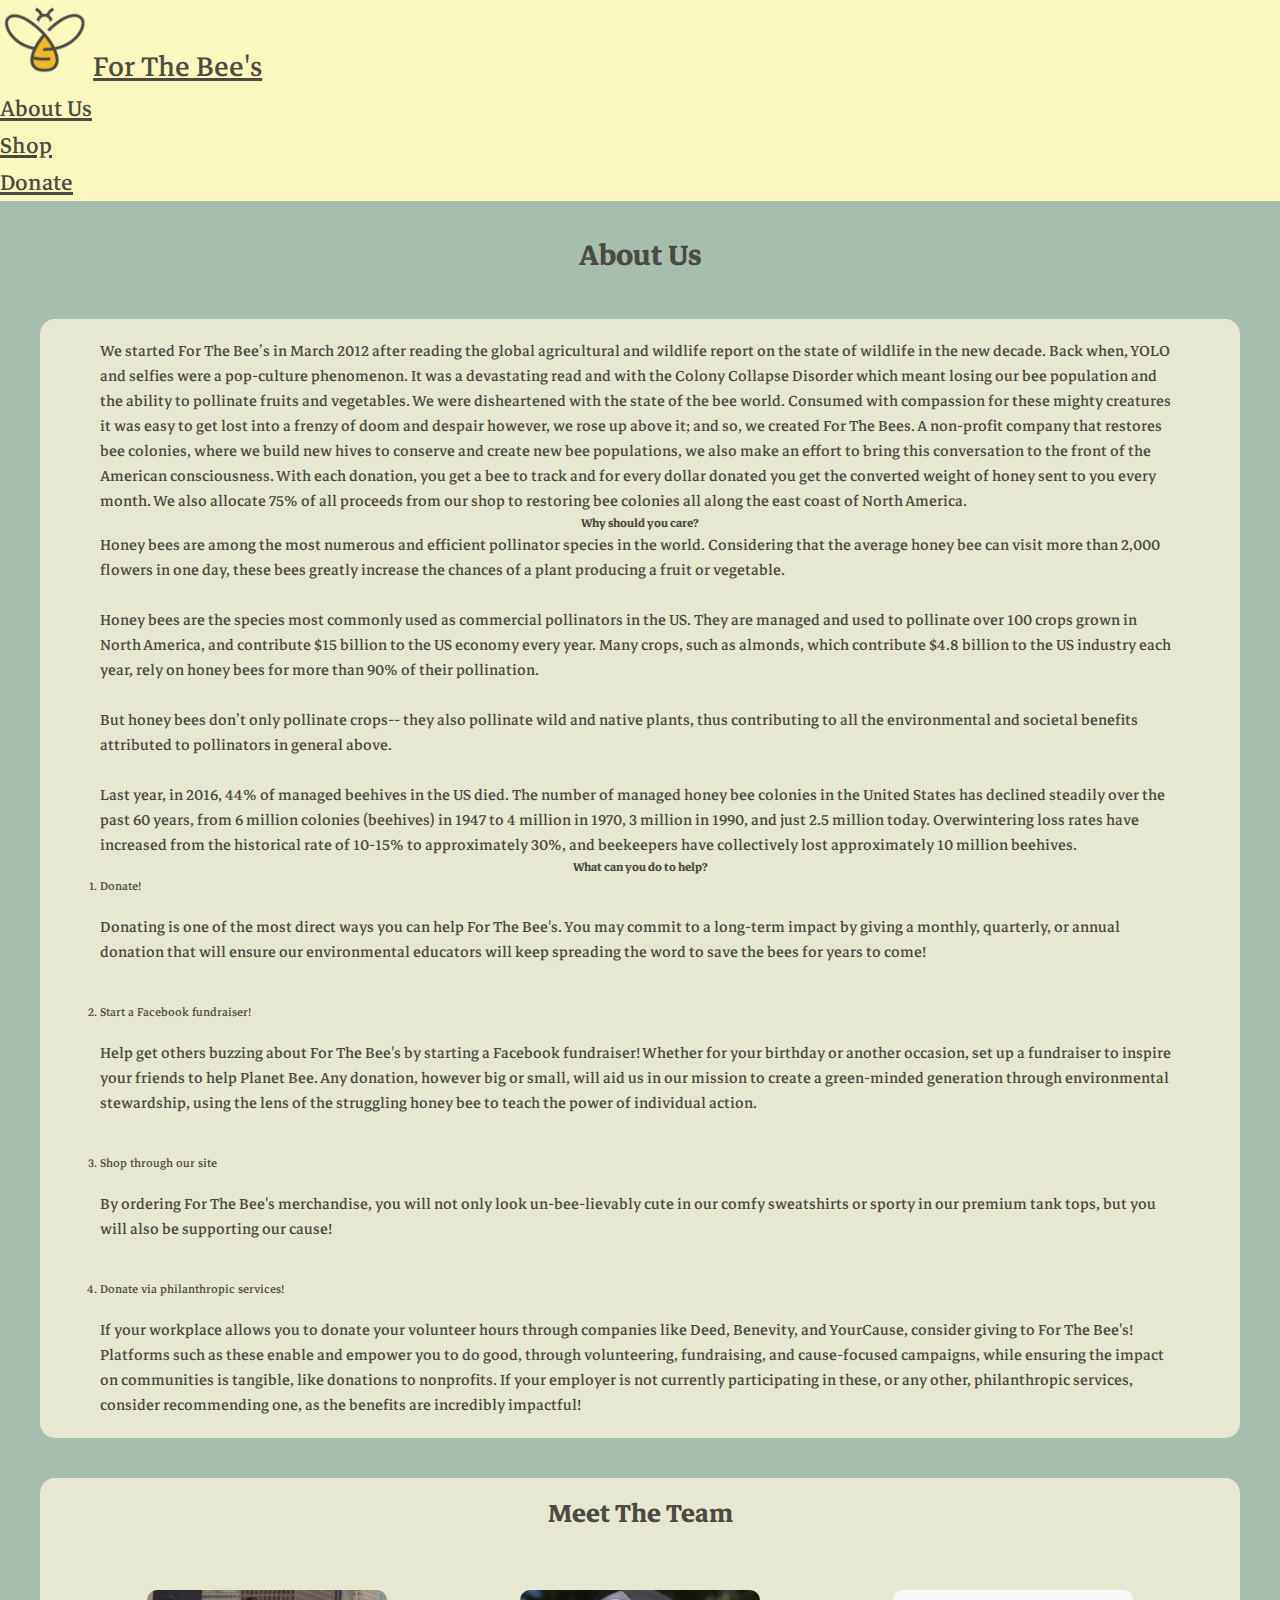
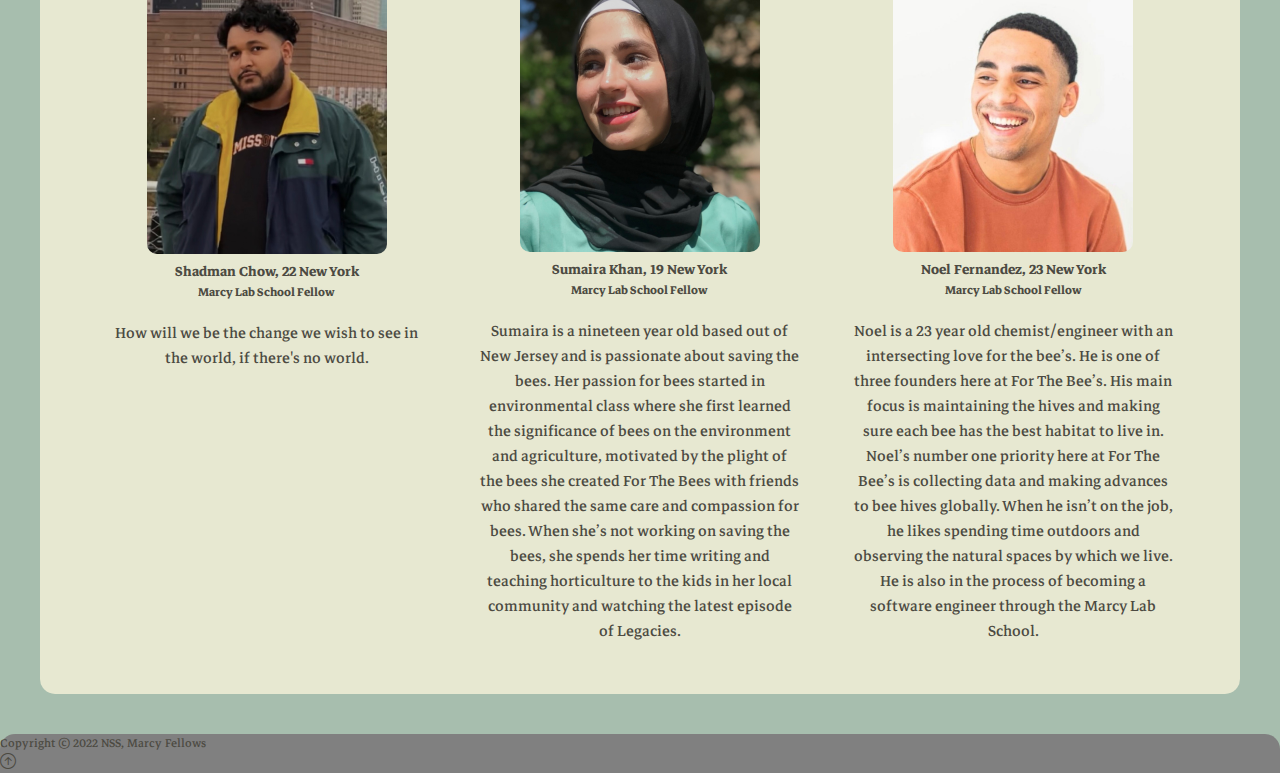
==== commit 5abf4271: "final touch" ====
--- a/about.html
+++ b/about.html
@@ -41,35 +41,31 @@
     <main>
         <h1 class="PageTitle">About Us</h1>
         <section class="CompanyBio">
-            <h3 class="compbio">Company Bio</h3>
-            <p >We started For The Bee’s in March 2012 after reading the global agricultural and wildlife report on the state of wildlife in the new decade. Back when, YOLO and selfies were a pop-culture phenomenon. It was a devastating read and with the Colony Collapse Disorder which meant losing our bee population and the ability to pollinate fruits and vegetables. We were disheartened with the state of the bee world. Consumed with compassion for these mighty creatures it was easy to get lost into a frenzy of doom and despair however, we rose up above it; and so, we created For The Bees. A non-profit company that restores bee colonies, where we build new hives to conserve and create new bee populations, we also make an effort to bring this conversation to the front of the American consciousness. With each donation, you get a bee to track and for every dollar donated you get the converted weight of honey sent to you every month. We also allocate 75% of all proceeds from our shop to restoring bee colonies all along the east coast of North America. </p>
-          </section> 
-          
-          
-          <section class="care">
+            
+            <p>We started For The Bee’s in March 2012 after reading the global agricultural and wildlife report on the state of wildlife in the new decade. Back when, YOLO and selfies were a pop-culture phenomenon. It was a devastating read and with the Colony Collapse Disorder which meant losing our bee population and the ability to pollinate fruits and vegetables. We were disheartened with the state of the bee world. Consumed with compassion for these mighty creatures it was easy to get lost into a frenzy of doom and despair however, we rose up above it; and so, we created For The Bees. A non-profit company that restores bee colonies, where we build new hives to conserve and create new bee populations, we also make an effort to bring this conversation to the front of the American consciousness. With each donation, you get a bee to track and for every dollar donated you get the converted weight of honey sent to you every month. We also allocate 75% of all proceeds from our shop to restoring bee colonies all along the east coast of North America. </p>
            <h4>Why should you care?</h4> 
            <p>Honey bees are among the most numerous and efficient pollinator species in the world. Considering that the average honey bee can visit more than 2,000 flowers in one day, these bees greatly increase the chances of a plant producing a fruit or vegetable.<br><br>
                Honey bees are the species most commonly used as commercial pollinators in the US. They are managed and used to pollinate over 100 crops grown in North America, and contribute $15 billion to the US economy every year. Many crops, such as almonds, which contribute $4.8 billion to the US industry each year, rely on honey bees for more than 90% of their pollination.<br><br>
                    But honey bees don’t only pollinate crops-- they also pollinate wild and native plants, thus contributing to all the environmental and societal benefits attributed to pollinators in general above.<br><br>
                     Last year, in 2016, 44% of managed beehives in the US died. The number of managed honey bee colonies in the United States has declined steadily over the past 60 years, from 6 million colonies (beehives) in 1947 to 4 million in 1970, 3 million in 1990, and just 2.5 million today. Overwintering loss rates have increased from the historical rate of 10-15% to approximately 30%, and beekeepers have collectively lost approximately 10 million beehives.
             </p>
-            </section>
             
-            <section class="help">
             <h4>What can you do to help?</h4>
             <ol>
-                <li><a href="donate.html">Donate!</a></li><br>
+                <li>Donate!</li><br>
                 <p>Donating is one of the most direct ways you can help For The Bee's. You may commit to a long-term impact by giving a monthly, quarterly, or annual donation that will ensure our environmental educators will keep spreading the word to save the bees for years to come!</p><br><br>
                 
-                <li><a href="facebook.com">Start a Facebook fundraiser!</a></li><br>
+                <li>Start a Facebook fundraiser!</li><br>
                 <p>Help get others buzzing about For The Bee's by starting a Facebook fundraiser! Whether for your birthday or another occasion, set up a fundraiser to inspire your friends to help Planet Bee. Any donation, however big or small, will aid us in our mission to create a green-minded generation through environmental stewardship, using the lens of the struggling honey bee to teach the power of individual action. </p><br><br>
                 
-                <li><a href="shop.html">Shop through our site</a></li><br>
+                <li>Shop through our site</li><br>
                 <p>By ordering For The Bee's merchandise, you will not only look un-bee-lievably cute in our comfy sweatshirts or sporty in our premium tank tops, but you will also be supporting our cause!</p><br><br>
                 
-                <li><a>Donate via philanthropic services!</a></li><br>
+                <li>Donate via philanthropic services!</li><br>
                 <p>If your workplace allows you to donate your volunteer hours through companies like Deed, Benevity, and YourCause, consider giving to For The Bee's! Platforms such as these enable and empower you to do good, through volunteering, fundraising, and cause-focused campaigns, while ensuring the impact on communities is tangible, like donations to nonprofits. If your employer is not currently participating in these, or any other, philanthropic services, consider recommending one, as the benefits are incredibly impactful!</p>
             </ol>
+            
+            
         </section>
         
         
--- a/styles.css
+++ b/styles.css
@@ -37,7 +37,7 @@
     column-gap: 0.4rem;
 }
 
-.apparel-name{
+ .apparel-name{
     font-size: 40px;
     padding-top: 25px;
     padding-bottom: 0;
@@ -58,17 +58,17 @@
 
 .salebanner{
     display: flex;
+    justify-content: center;
     align-items: baseline;
     flex-flow: row;
-    width: 2000px;
-    overflow-x: hidden;
+    margin-top: 10px;
+    padding-top: 25px;
+    padding-bottom: 15px;
     text-transform: uppercase;
     font-weight: 800;
     color: white;
     background: #689F38;
     column-gap: 0.5rem;
-    margin-bottom: 15px;
-    margin: 0!important;
 }
 
 .caption{
@@ -77,17 +77,15 @@
     text-align: center;
 }
 
-.carousel-caption{
+.apparel-name{
+    font-size: 65px;
+    padding-top: 25px;
+    padding-bottom: 0;
+}
+
+.banner-content{
+    font-size: 1.5rem;
     position: absolute;
-    top: 4.89rem;
-    left: 39%;
-}
-
-.banner-content{
-    font-size: 1.2rem;
-    display: flex;
-    align-items: baseline;
-    position: relative;
     -webkit-animation: linear infinite;
     -webkit-animation-name: run;
     -webkit-animation-duration: 8s;
@@ -95,23 +93,16 @@
 
 
 .big{
-    margin-left: 5px;
-    margin-right: 5px;
-    font-size: 1.49rem;
-}
-
-.apparel-name{
-    font-size: 65px;
-    padding-top: 25px;
-    padding-bottom: 0;
-}
+    font-size: 1.69rem;
+}
+
 #footer{
   background-color: #808080;
   border-radius: 15px 15px 0px 0px;
 }
 
 #myCarousel{
-    min-height: 100vh;
+    min-height: 120vh;
 }
 
 h5{
@@ -119,6 +110,40 @@
     font-size: 3rem;
 }
 
+.size{
+    min-height: 30vh;
+    max-height: 35vh;
+    background-image: url(images/beebg3.jpg);
+}
+
+.w-100vw {
+  width: 40rem !important;
+  height: auto;
+}
+
+.salebanner{
+    display: flex;
+    justify-content: center;
+    align-items: baseline;
+    flex-flow: row;
+    margin-top: 10px;
+    padding-top: 25px;
+    padding-bottom: 15px;
+    text-transform: uppercase;
+    font-weight: 800;
+    color: white;
+    background: #689F38;
+    column-gap: 0.5rem;
+}
+
+.big{
+    font-size: 18px;
+}
+.item2{
+    font-size: 12px;
+}
+
+    /*display: block;*/
 .mailing-list{
     font-size: 18px;
     text-align: center;
@@ -127,23 +152,110 @@
 
 @-webkit-keyframes run {
   0% {
-    left: 0px;
+    left: 0;
   }
-  99% { 
-    left: calc(100% - 512px);
-    opacity: 1;
+  50% { 
+    left: calc(100% - 100px);
   }
-  100{
-      opacity: 0;
+  100% {
+    left: 0;    
   }
 }
 
-.price{
-    font-size: 3rem!important;
-}
-
-.proceeds{
-    font-size: 1.86rem!important;
-}
-
- +
+
+/**{*/
+/*    margin: 0;*/
+/*    padding: 0;*/
+/*    cursor: url("images/cursor.png"), auto;*/
+/*}*/
+/*body{*/
+/*    background-color: #A7BFAE;*/
+/*}*/
+/**{*/
+/*    color: #4C4A42 !important;*/
+/*    font-family: 'Markazi Text', serif;*/
+/*}*/
+/*#navbar{*/
+/*    background-color: #FBF8BE;*/
+/*    font-size: 2em ;*/
+/*}*/
+/*#forthebees{*/
+/*    font-size: 2.5rem !important;*/
+/*}*/
+/*.headlogo{*/
+/*    width: 3em;*/
+/*}*/
+/*.page-name-container{*/
+/*    display: flex;*/
+/*    justify-content: center;*/
+/*    align-items: baseline;*/
+/*}*/
+/* .apparel-name{*/
+/*    font-size: 40px;*/
+/*    padding-top: 25px;*/
+/*    padding-bottom: 0;*/
+/*}*/
+/*.honeybucket{*/
+/*    height: 40px;*/
+    /*text-align: center;*/
+    /*margin-top: 40px;*/
+/*}*/
+/*.product-container{*/
+/*    display: flex;*/
+/*    overflow-x: scroll;*/
+/*    align-items: baseline;*/
+/*    min-height: 100vh;*/
+/*}*/
+/*.caption{*/
+/*    font-family: 'Markazi Text', serif;*/
+/*    font-size: 25px;*/
+/*    text-align: center;*/
+/*}*/
+/*#footer{*/
+/*  background-color: #808080;*/
+/*  border-radius: 15px 15px 0px 0px;*/
+/*}*/
+/*#myCarousel{*/
+/*    min-height: 120vh;*/
+/*}*/
+/*h5{*/
+/*    font-weight: bold;*/
+/*    font-size: 3rem;*/
+/*}*/
+/*.size{*/
+/*    min-height: 30vh;*/
+/*    max-height: 35vh;*/
+/*    background-image: url(images/beebg3.jpg);*/
+/*}*/
+/*.w-100vw {*/
+/*  width: 40rem !important;*/
+/*  height: auto;*/
+/*}*/
+
+/*.salebanner{*/
+/*    display: flex;*/
+/*    justify-content: center;*/
+/*    align-items: baseline;*/
+/*    flex-flow: row;*/
+/*    margin-top: 10px;*/
+/*    padding-top: 25px;*/
+/*    padding-bottom: 15px;*/
+/*    text-transform: uppercase;*/
+/*    font-weight: 800;*/
+/*    color: white;*/
+/*    background: #689F38;*/
+/*    column-gap: 0.5rem;*/
+/*}*/
+
+/*.big{*/
+/*    font-size: 18px;*/
+/*}*/
+
+/*.item2{*/
+/*    font-size: 12px;*/
+/*}*/
+/*.mailing-list{*/
+/*    font-size: 10px;*/
+    /*display: block;*/
+/*}*/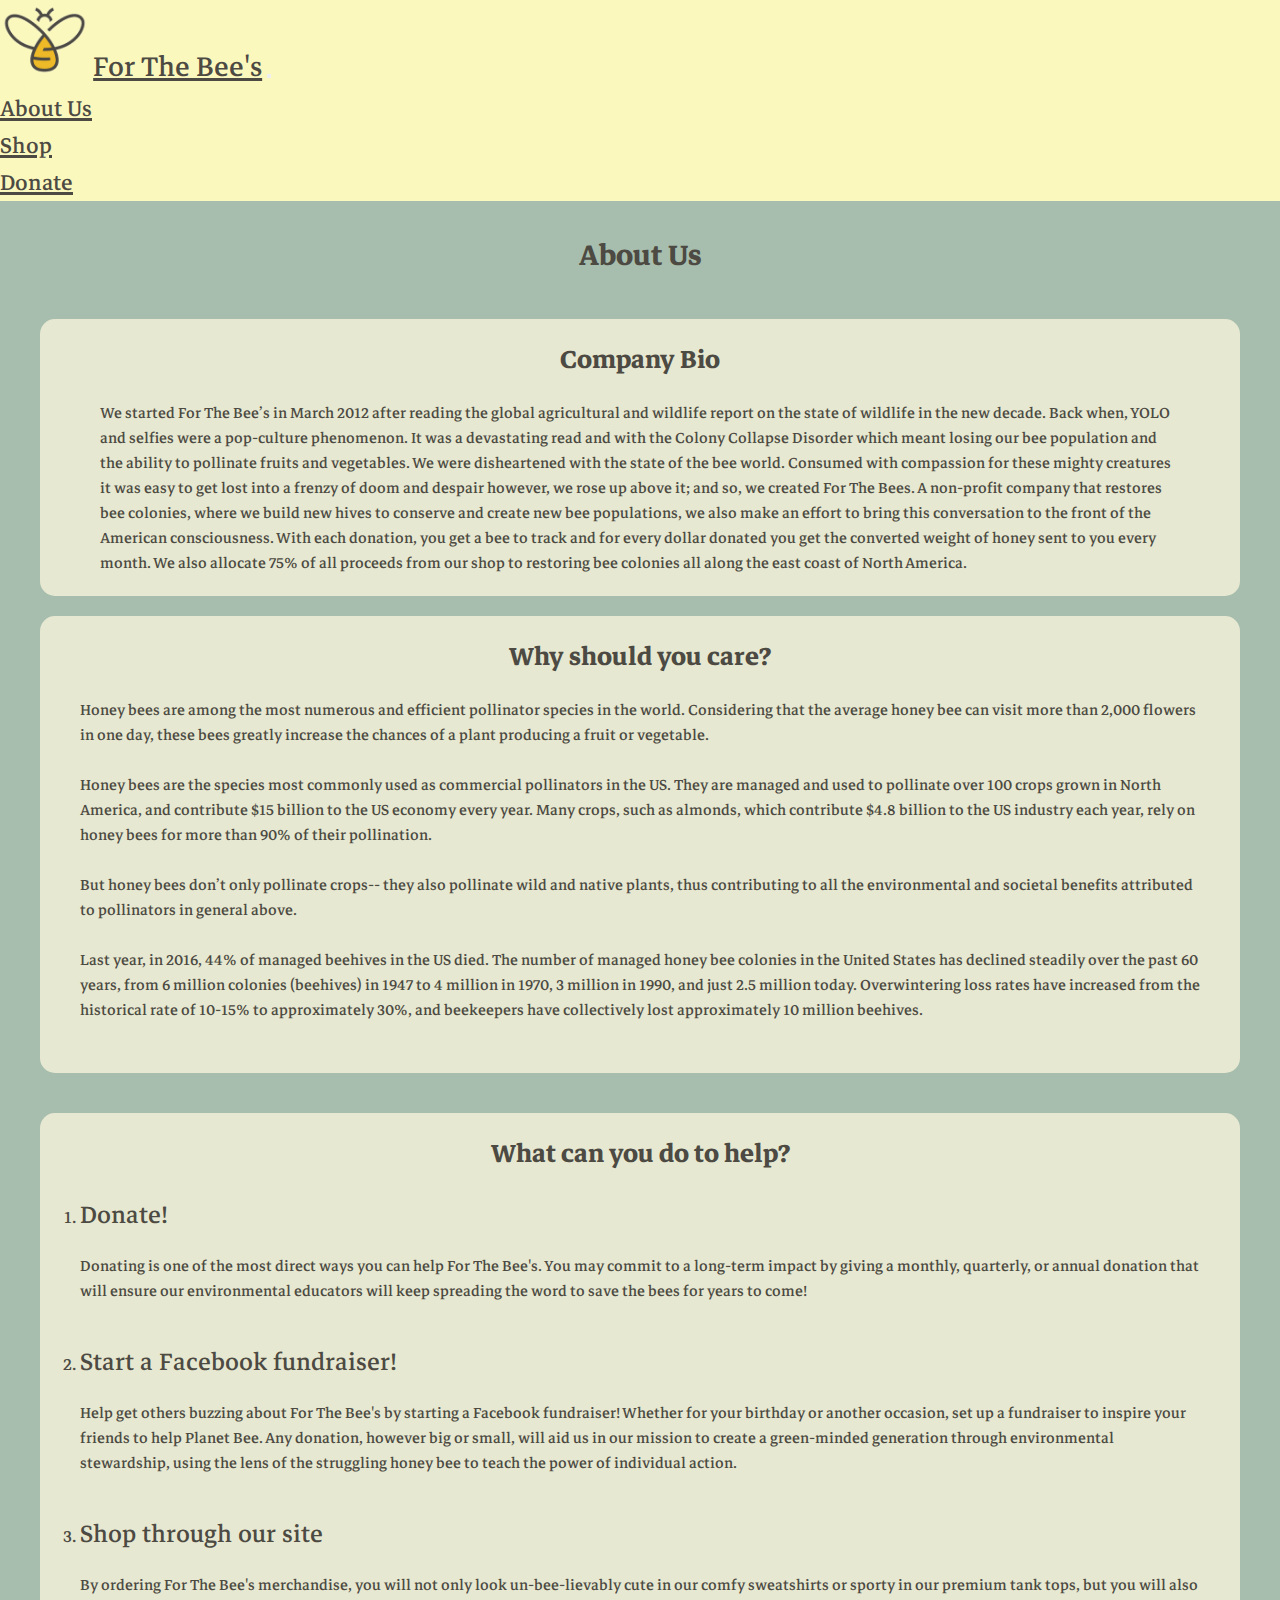
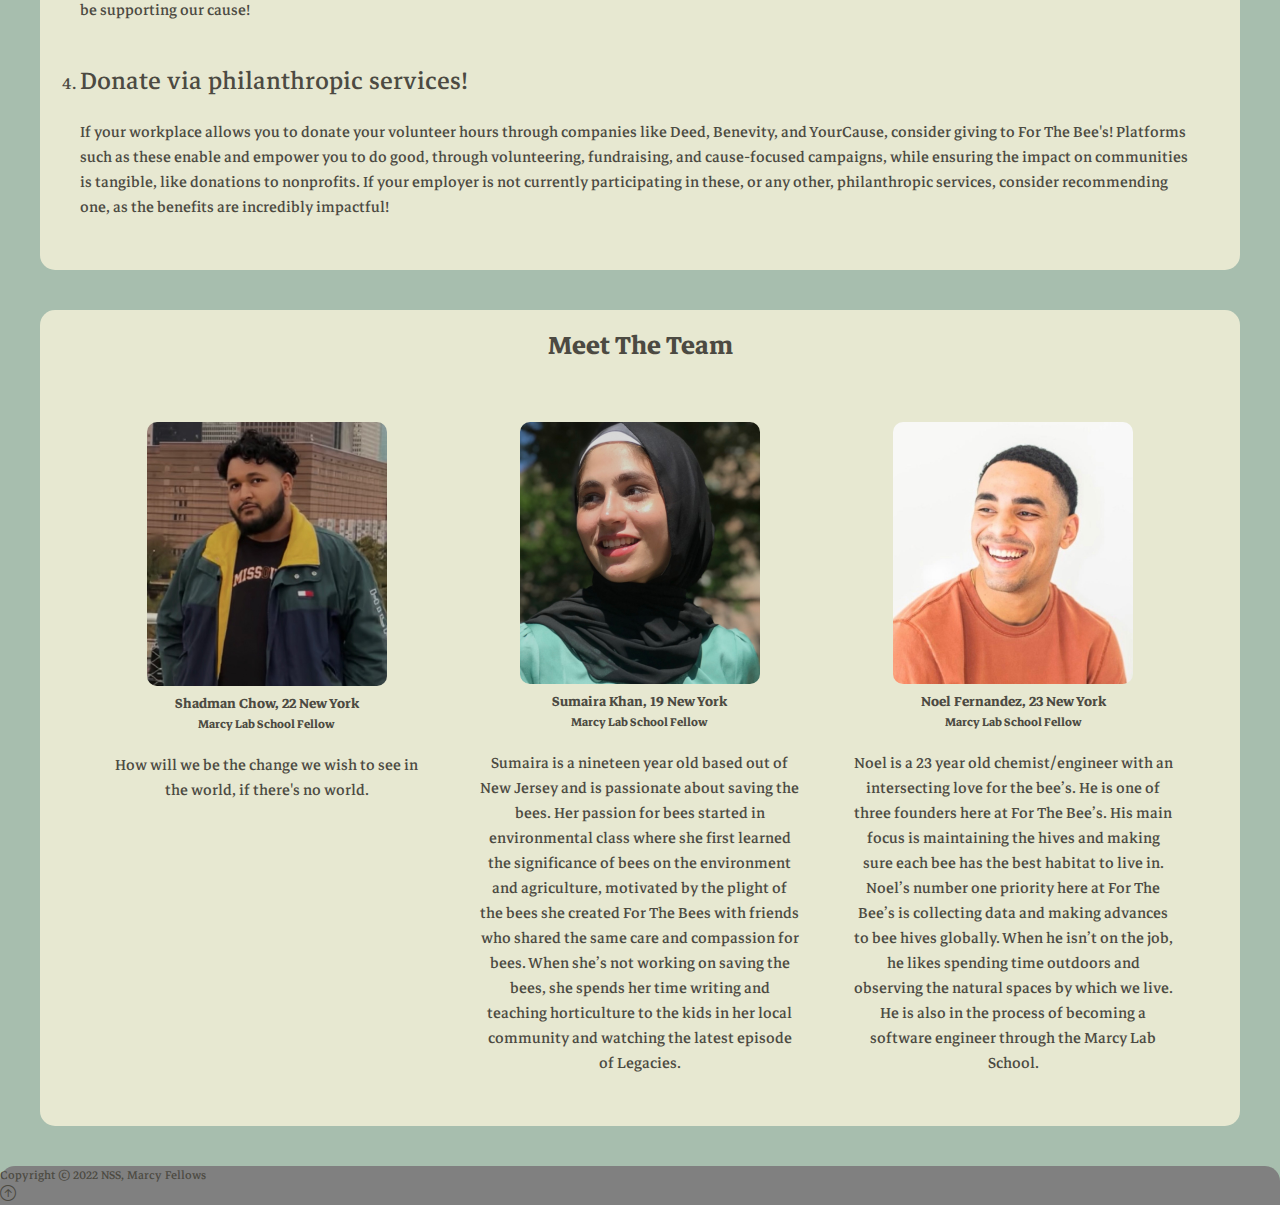
==== commit 67cc0c8f: "resolving merging issue" ====
--- a/about.html
+++ b/about.html
@@ -41,31 +41,35 @@
     <main>
         <h1 class="PageTitle">About Us</h1>
         <section class="CompanyBio">
-            
-            <p>We started For The Bee’s in March 2012 after reading the global agricultural and wildlife report on the state of wildlife in the new decade. Back when, YOLO and selfies were a pop-culture phenomenon. It was a devastating read and with the Colony Collapse Disorder which meant losing our bee population and the ability to pollinate fruits and vegetables. We were disheartened with the state of the bee world. Consumed with compassion for these mighty creatures it was easy to get lost into a frenzy of doom and despair however, we rose up above it; and so, we created For The Bees. A non-profit company that restores bee colonies, where we build new hives to conserve and create new bee populations, we also make an effort to bring this conversation to the front of the American consciousness. With each donation, you get a bee to track and for every dollar donated you get the converted weight of honey sent to you every month. We also allocate 75% of all proceeds from our shop to restoring bee colonies all along the east coast of North America. </p>
+            <h3 class="compbio">Company Bio</h3>
+            <p >We started For The Bee’s in March 2012 after reading the global agricultural and wildlife report on the state of wildlife in the new decade. Back when, YOLO and selfies were a pop-culture phenomenon. It was a devastating read and with the Colony Collapse Disorder which meant losing our bee population and the ability to pollinate fruits and vegetables. We were disheartened with the state of the bee world. Consumed with compassion for these mighty creatures it was easy to get lost into a frenzy of doom and despair however, we rose up above it; and so, we created For The Bees. A non-profit company that restores bee colonies, where we build new hives to conserve and create new bee populations, we also make an effort to bring this conversation to the front of the American consciousness. With each donation, you get a bee to track and for every dollar donated you get the converted weight of honey sent to you every month. We also allocate 75% of all proceeds from our shop to restoring bee colonies all along the east coast of North America. </p>
+          </section> 
+          
+          
+          <section class="care">
            <h4>Why should you care?</h4> 
            <p>Honey bees are among the most numerous and efficient pollinator species in the world. Considering that the average honey bee can visit more than 2,000 flowers in one day, these bees greatly increase the chances of a plant producing a fruit or vegetable.<br><br>
                Honey bees are the species most commonly used as commercial pollinators in the US. They are managed and used to pollinate over 100 crops grown in North America, and contribute $15 billion to the US economy every year. Many crops, such as almonds, which contribute $4.8 billion to the US industry each year, rely on honey bees for more than 90% of their pollination.<br><br>
                    But honey bees don’t only pollinate crops-- they also pollinate wild and native plants, thus contributing to all the environmental and societal benefits attributed to pollinators in general above.<br><br>
                     Last year, in 2016, 44% of managed beehives in the US died. The number of managed honey bee colonies in the United States has declined steadily over the past 60 years, from 6 million colonies (beehives) in 1947 to 4 million in 1970, 3 million in 1990, and just 2.5 million today. Overwintering loss rates have increased from the historical rate of 10-15% to approximately 30%, and beekeepers have collectively lost approximately 10 million beehives.
             </p>
+            </section>
             
+            <section class="help">
             <h4>What can you do to help?</h4>
             <ol>
-                <li>Donate!</li><br>
+                <li><a href="donate.html">Donate!</a></li><br>
                 <p>Donating is one of the most direct ways you can help For The Bee's. You may commit to a long-term impact by giving a monthly, quarterly, or annual donation that will ensure our environmental educators will keep spreading the word to save the bees for years to come!</p><br><br>
                 
-                <li>Start a Facebook fundraiser!</li><br>
+                <li><a href="facebook.com">Start a Facebook fundraiser!</a></li><br>
                 <p>Help get others buzzing about For The Bee's by starting a Facebook fundraiser! Whether for your birthday or another occasion, set up a fundraiser to inspire your friends to help Planet Bee. Any donation, however big or small, will aid us in our mission to create a green-minded generation through environmental stewardship, using the lens of the struggling honey bee to teach the power of individual action. </p><br><br>
                 
-                <li>Shop through our site</li><br>
+                <li><a href="shop.html">Shop through our site</a></li><br>
                 <p>By ordering For The Bee's merchandise, you will not only look un-bee-lievably cute in our comfy sweatshirts or sporty in our premium tank tops, but you will also be supporting our cause!</p><br><br>
                 
-                <li>Donate via philanthropic services!</li><br>
+                <li><a>Donate via philanthropic services!</a></li><br>
                 <p>If your workplace allows you to donate your volunteer hours through companies like Deed, Benevity, and YourCause, consider giving to For The Bee's! Platforms such as these enable and empower you to do good, through volunteering, fundraising, and cause-focused campaigns, while ensuring the impact on communities is tangible, like donations to nonprofits. If your employer is not currently participating in these, or any other, philanthropic services, consider recommending one, as the benefits are incredibly impactful!</p>
             </ol>
-            
-            
         </section>
         
         
--- a/styles.css
+++ b/styles.css
@@ -20,7 +20,7 @@
 
 .nav-container{
     display: flex;
-    column-gap: 5.5rem;
+    column-gap: 3.86rem;
     align-items: baseline;
 }
 
@@ -37,7 +37,7 @@
     column-gap: 0.4rem;
 }
 
- .apparel-name{
+.apparel-name{
     font-size: 40px;
     padding-top: 25px;
     padding-bottom: 0;
@@ -58,17 +58,17 @@
 
 .salebanner{
     display: flex;
-    justify-content: center;
     align-items: baseline;
     flex-flow: row;
-    margin-top: 10px;
-    padding-top: 25px;
-    padding-bottom: 15px;
+    width: 2000px;
+    overflow-x: hidden;
     text-transform: uppercase;
     font-weight: 800;
     color: white;
     background: #689F38;
     column-gap: 0.5rem;
+    margin-bottom: 15px;
+    margin: 0!important;
 }
 
 .caption{
@@ -77,15 +77,17 @@
     text-align: center;
 }
 
-.apparel-name{
-    font-size: 65px;
-    padding-top: 25px;
-    padding-bottom: 0;
+.carousel-caption{
+    position: absolute;
+    top: 4.89rem;
+    left: 39%;
 }
 
 .banner-content{
-    font-size: 1.5rem;
-    position: absolute;
+    font-size: 1.2rem;
+    display: flex;
+    align-items: baseline;
+    position: relative;
     -webkit-animation: linear infinite;
     -webkit-animation-name: run;
     -webkit-animation-duration: 8s;
@@ -93,16 +95,23 @@
 
 
 .big{
-    font-size: 1.69rem;
+    margin-left: 5px;
+    margin-right: 5px;
+    font-size: 1.49rem;
 }
 
+.apparel-name{
+    font-size: 65px;
+    padding-top: 25px;
+    padding-bottom: 0;
+}
 #footer{
   background-color: #808080;
   border-radius: 15px 15px 0px 0px;
 }
 
 #myCarousel{
-    min-height: 120vh;
+    min-height: 100vh;
 }
 
 h5{
@@ -110,40 +119,6 @@
     font-size: 3rem;
 }
 
-.size{
-    min-height: 30vh;
-    max-height: 35vh;
-    background-image: url(images/beebg3.jpg);
-}
-
-.w-100vw {
-  width: 40rem !important;
-  height: auto;
-}
-
-.salebanner{
-    display: flex;
-    justify-content: center;
-    align-items: baseline;
-    flex-flow: row;
-    margin-top: 10px;
-    padding-top: 25px;
-    padding-bottom: 15px;
-    text-transform: uppercase;
-    font-weight: 800;
-    color: white;
-    background: #689F38;
-    column-gap: 0.5rem;
-}
-
-.big{
-    font-size: 18px;
-}
-.item2{
-    font-size: 12px;
-}
-
-    /*display: block;*/
 .mailing-list{
     font-size: 18px;
     text-align: center;
@@ -152,110 +127,21 @@
 
 @-webkit-keyframes run {
   0% {
-    left: 0;
+    left: 0px;
   }
-  50% { 
-    left: calc(100% - 100px);
+  99% { 
+    left: calc(100% - 512px);
+    opacity: 1;
   }
-  100% {
-    left: 0;    
+  100{
+      opacity: 0;
   }
 }
 
+.price{
+    font-size: 3rem!important;
+}
 
-
-/**{*/
-/*    margin: 0;*/
-/*    padding: 0;*/
-/*    cursor: url("images/cursor.png"), auto;*/
-/*}*/
-/*body{*/
-/*    background-color: #A7BFAE;*/
-/*}*/
-/**{*/
-/*    color: #4C4A42 !important;*/
-/*    font-family: 'Markazi Text', serif;*/
-/*}*/
-/*#navbar{*/
-/*    background-color: #FBF8BE;*/
-/*    font-size: 2em ;*/
-/*}*/
-/*#forthebees{*/
-/*    font-size: 2.5rem !important;*/
-/*}*/
-/*.headlogo{*/
-/*    width: 3em;*/
-/*}*/
-/*.page-name-container{*/
-/*    display: flex;*/
-/*    justify-content: center;*/
-/*    align-items: baseline;*/
-/*}*/
-/* .apparel-name{*/
-/*    font-size: 40px;*/
-/*    padding-top: 25px;*/
-/*    padding-bottom: 0;*/
-/*}*/
-/*.honeybucket{*/
-/*    height: 40px;*/
-    /*text-align: center;*/
-    /*margin-top: 40px;*/
-/*}*/
-/*.product-container{*/
-/*    display: flex;*/
-/*    overflow-x: scroll;*/
-/*    align-items: baseline;*/
-/*    min-height: 100vh;*/
-/*}*/
-/*.caption{*/
-/*    font-family: 'Markazi Text', serif;*/
-/*    font-size: 25px;*/
-/*    text-align: center;*/
-/*}*/
-/*#footer{*/
-/*  background-color: #808080;*/
-/*  border-radius: 15px 15px 0px 0px;*/
-/*}*/
-/*#myCarousel{*/
-/*    min-height: 120vh;*/
-/*}*/
-/*h5{*/
-/*    font-weight: bold;*/
-/*    font-size: 3rem;*/
-/*}*/
-/*.size{*/
-/*    min-height: 30vh;*/
-/*    max-height: 35vh;*/
-/*    background-image: url(images/beebg3.jpg);*/
-/*}*/
-/*.w-100vw {*/
-/*  width: 40rem !important;*/
-/*  height: auto;*/
-/*}*/
-
-/*.salebanner{*/
-/*    display: flex;*/
-/*    justify-content: center;*/
-/*    align-items: baseline;*/
-/*    flex-flow: row;*/
-/*    margin-top: 10px;*/
-/*    padding-top: 25px;*/
-/*    padding-bottom: 15px;*/
-/*    text-transform: uppercase;*/
-/*    font-weight: 800;*/
-/*    color: white;*/
-/*    background: #689F38;*/
-/*    column-gap: 0.5rem;*/
-/*}*/
-
-/*.big{*/
-/*    font-size: 18px;*/
-/*}*/
-
-/*.item2{*/
-/*    font-size: 12px;*/
-/*}*/
-/*.mailing-list{*/
-/*    font-size: 10px;*/
-    /*display: block;*/
-/*}*/+.proceeds{
+    font-size: 1.86rem!important;
+}
